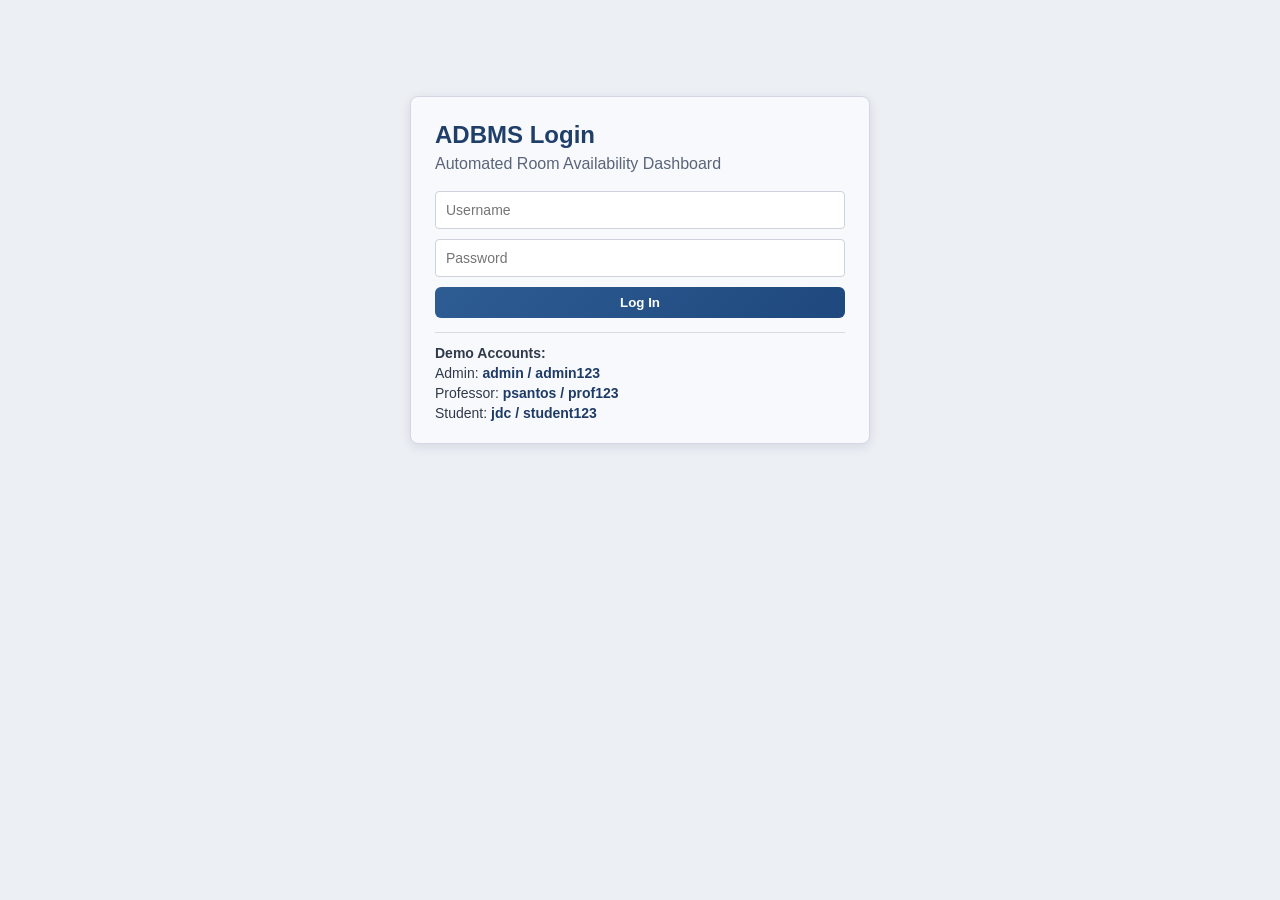
==== index.html @ 3d233d00 "Initial room availability dashboard" ====
<!doctype html>
<html lang="en">
  <head>
    <meta charset="UTF-8" />
    <meta name="viewport" content="width=device-width, initial-scale=1.0" />
    <title>ADBMS Room Availability</title>
    <link rel="stylesheet" href="styles.css" />
  </head>
  <body>
    <main class="page">
      <section id="loginScreen" class="login-screen card">
        <h1>ADBMS Login</h1>
        <p class="subtitle">Automated Room Availability Dashboard</p>
        <form id="loginForm" class="login-form">
          <input id="loginUsername" type="text" placeholder="Username" required />
          <input id="loginPassword" type="password" placeholder="Password" required />
          <button type="submit" class="primary">Log In</button>
          <p id="loginError" class="error-msg hidden">Invalid username or password.</p>
        </form>
        <div class="demo-accounts">
          <strong>Demo Accounts:</strong>
          <p>Admin: <span>admin / admin123</span></p>
          <p>Professor: <span>psantos / prof123</span></p>
          <p>Student: <span>jdc / student123</span></p>
        </div>
      </section>

      <section id="adminDashboard" class="admin-window card hidden">
        <header class="window-title admin-title">
          <h2>Admin Dashboard</h2>
          <div class="icons">
            <span>👤</span>
            <span>💬</span>
            <span>🔔</span>
          </div>
        </header>

        <div class="admin-body">
          <aside class="sidebar">
            <button class="nav-item active" data-admin-view="dashboard">🏠 Dashboard</button>
            <button class="nav-item" data-admin-view="manage">👥 Manage Users</button>
            <button class="nav-item" data-admin-view="reports">📨 Reports</button>
            <button class="nav-item" data-admin-view="settings">⚙ Settings</button>
            <button id="adminLogoutBtn" class="nav-item">↩ Log Out</button>
          </aside>

          <section class="content">
            <div id="adminViewDashboard" class="view">
              <h1 id="adminWelcome">Welcome, Admin!</h1>
              <div class="panel">
                <h3>Room Availability</h3>
                <table>
                  <thead>
                    <tr>
                      <th>Room</th>
                      <th>Status</th>
                      <th>Current Professor</th>
                      <th>Action</th>
                    </tr>
                  </thead>
                  <tbody id="adminRoomBody"></tbody>
                </table>
              </div>
            </div>

            <div id="adminViewManage" class="view hidden">
              <div class="manage-header">
                <h1>Manage Users</h1>
                <button id="openModalBtn" class="primary">+ Add New User</button>
              </div>
              <table>
                <thead>
                  <tr>
                    <th>Name</th>
                    <th>Username</th>
                    <th>Role</th>
                    <th>Status</th>
                    <th>Last Login</th>
                    <th>Actions</th>
                  </tr>
                </thead>
                <tbody id="usersBody"></tbody>
              </table>
            </div>

            <div id="adminViewReports" class="view hidden">
              <h1>Reports</h1>
              <div class="panel">
                <p>Room activity report view is ready for backend integration.</p>
              </div>
            </div>

            <div id="adminViewSettings" class="view hidden">
              <h1>Settings</h1>
              <div class="panel">
                <p>System settings panel is active and ready for configuration options.</p>
              </div>
            </div>
          </section>
        </div>

        <div id="addUserModal" class="modal hidden">
          <div class="modal-card">
            <div class="modal-head">
              <h3>Add New User</h3>
              <button id="closeModalBtn" class="ghost" type="button">✕</button>
            </div>
            <form id="userForm" class="modal-body">
              <input type="text" id="fullName" placeholder="Full Name" required />
              <input type="text" id="username" placeholder="Username" required />
              <div class="password-field">
                <input type="password" id="password" placeholder="Password" required />
                <button type="button" class="toggle-password" data-toggle-password="password" aria-label="Show password">👁</button>
              </div>
              <div class="password-field">
                <input type="password" id="confirmPassword" placeholder="Confirm Password" required />
                <button type="button" class="toggle-password" data-toggle-password="confirmPassword" aria-label="Show confirm password">👁</button>
              </div>
              <label for="roleSelect">Role:</label>
              <select id="roleSelect" required>
                <option value="Professor">Professor</option>
                <option value="Student">Student</option>
                <option value="Admin">Admin</option>
              </select>
              <p id="userFormError" class="form-error hidden"></p>
              <div class="form-actions">
                <button type="submit" class="primary">Add User</button>
                <button type="button" id="cancelModalBtn" class="secondary">Cancel</button>
              </div>
            </form>
          </div>
        </div>
      </section>

      <section id="professorDashboard" class="role-window card hidden">
        <header class="window-title prof-title">
          <h2 id="professorWelcome">Welcome, Prof. Santos!</h2>
          <div class="icons">
            <span>🔔</span>
            <span>💬</span>
            <span>👤</span>
          </div>
        </header>
        <div class="inner">
          <h3>Room Availability</h3>
          <table>
            <thead>
              <tr>
                <th>Room</th>
                <th>Status</th>
                <th>Action</th>
              </tr>
            </thead>
            <tbody id="profRoomBody"></tbody>
          </table>
          <button id="profLogoutBtn" class="primary logout">Log Out</button>
        </div>
      </section>

      <section id="studentDashboard" class="role-window card hidden">
        <header class="window-title student-title">
          <h2>Student Room Availability</h2>
          <div class="icons">
            <span>🔔</span>
            <span>💬</span>
            <span>👤</span>
          </div>
        </header>
        <div class="inner">
          <h3>Room Availability</h3>
          <table>
            <thead>
              <tr>
                <th>Room</th>
                <th>Status</th>
              </tr>
            </thead>
            <tbody id="studentRoomBody"></tbody>
          </table>
          <p id="studentNote" class="student-note"></p>
          <button id="studentLogoutBtn" class="primary logout">Log Out</button>
        </div>
      </section>
    </main>

    <script src="app.js"></script>
  </body>
</html>
---- styles.css ----
:root {
  --bg: #eceff4;
  --card: #f8f9fc;
  --line: #d7dbe4;
  --dark-blue: #1a3f6a;
  --text: #1f2733;
  --available: #2f8f43;
  --danger: #d72732;
}

* {
  box-sizing: border-box;
}

body {
  margin: 0;
  font-family: "Segoe UI", Tahoma, sans-serif;
  background: var(--bg);
  color: var(--text);
}

.page {
  width: min(1180px, 95vw);
  margin: 26px auto;
  display: grid;
  gap: 16px;
}

.card {
  background: var(--card);
  border: 1px solid #d2d7e1;
  border-radius: 8px;
  box-shadow: 0 3px 12px rgba(15, 32, 58, 0.1);
}

.login-screen {
  width: min(460px, 94vw);
  margin: 70px auto;
  padding: 24px 24px 18px;
}

.login-screen h1 {
  margin: 0;
  color: #1f3e69;
}

.subtitle {
  margin: 6px 0 18px;
  color: #5a6479;
}

.login-form {
  display: grid;
  gap: 10px;
}

.error-msg {
  margin: 2px 0 0;
  color: #cc2534;
  font-weight: 600;
}

.demo-accounts {
  margin-top: 14px;
  padding-top: 12px;
  border-top: 1px solid var(--line);
  color: #303a4a;
  font-size: 14px;
}

.demo-accounts p {
  margin: 4px 0;
}

.demo-accounts span {
  color: #1e3b67;
  font-weight: 600;
}

.window-title {
  height: 54px;
  color: #fff;
  display: flex;
  align-items: center;
  justify-content: space-between;
  padding: 0 20px;
  border-top-left-radius: 8px;
  border-top-right-radius: 8px;
}

.window-title h2 {
  margin: 0;
  font-size: 32px;
  font-weight: 700;
}

.icons {
  display: flex;
  gap: 12px;
  font-size: 14px;
}

.admin-title {
  background: linear-gradient(135deg, #2f5c93, #1a3f6a);
}

.prof-title {
  background: linear-gradient(135deg, #2f2a58, #31295c 45%, #3f3169);
}

.student-title {
  background: linear-gradient(135deg, #24546f, #1b6076);
}

.hidden {
  display: none !important;
}

.admin-window {
  position: relative;
}

.admin-body {
  display: grid;
  grid-template-columns: 220px 1fr;
  min-height: 460px;
}

.sidebar {
  border-right: 1px solid var(--line);
  padding: 8px 0;
  background: #edf0f5;
}

.nav-item {
  width: 100%;
  text-align: left;
  border: none;
  border-bottom: 1px solid #dee2ea;
  background: transparent;
  padding: 13px 16px;
  font-size: 17px;
  cursor: pointer;
  color: #1d2735;
}

.nav-item.active {
  background: #1e4a85;
  color: #fff;
  font-weight: 600;
}

.content {
  padding: 20px 22px 24px;
}

.view h1 {
  margin: 0 0 14px;
  color: #1e3b68;
}

.panel {
  border: 1px solid var(--line);
  border-radius: 8px;
  background: #fefefe;
  padding: 14px;
}

.panel h3,
.inner h3 {
  margin: 0 0 10px;
  font-size: 37px;
  color: #273b6e;
}

.manage-header {
  display: flex;
  align-items: center;
  justify-content: space-between;
  margin-bottom: 12px;
}

.manage-header h1 {
  margin: 0;
}

table {
  width: 100%;
  border-collapse: collapse;
  background: #fff;
  border: 1px solid var(--line);
  border-radius: 6px;
  overflow: hidden;
}

thead tr {
  background: #3c4658;
  color: #fff;
}

th,
td {
  border: 1px solid #d9dde6;
  text-align: left;
  padding: 9px 12px;
}

.occupied-row {
  background: #ef2d3a;
  color: #fff;
}

.available {
  color: var(--available);
  font-weight: 700;
}

.occupied {
  color: var(--danger);
  font-weight: 700;
}

.occupied-row .occupied,
.occupied-row .available {
  color: #fff;
}

.inactive-user-row {
  background: #f2f3f6;
  color: #6a7180;
}

.status-pill {
  display: inline-block;
  min-width: 78px;
  padding: 4px 10px;
  border-radius: 999px;
  text-align: center;
  font-size: 12px;
  font-weight: 700;
}

.status-active {
  background: rgba(47, 143, 67, 0.12);
  color: #27773a;
}

.status-inactive {
  background: rgba(125, 132, 148, 0.16);
  color: #596173;
}

.user-toggle-btn {
  min-width: 96px;
}

.action-note {
  color: #5c6475;
  font-size: 13px;
  font-weight: 600;
}

.primary,
.secondary,
.ghost,
.action-btn,
.danger-btn {
  border: none;
  border-radius: 6px;
  padding: 8px 14px;
  font-weight: 600;
  cursor: pointer;
}

.primary,
.action-btn {
  color: #fff;
  background: linear-gradient(135deg, #2e5d93, #1e487e);
}

.secondary {
  color: #374156;
  background: #e5e8ef;
}

.ghost {
  background: transparent;
  color: #4b5468;
  font-size: 18px;
  padding: 2px 8px;
}

.danger-btn {
  color: #fff;
  background: #d92534;
}

.role-window {
  max-width: 860px;
  margin: 0 auto;
}

.inner {
  padding: 14px 16px 18px;
}

.logout {
  margin-top: 10px;
}

.student-note {
  margin: 10px 0 0;
  border: 1px solid #d3d7e1;
  border-radius: 4px;
  background: #fbfbfc;
  padding: 8px 10px;
  font-weight: 600;
}

.badge {
  display: inline-block;
  margin-left: 8px;
  padding: 2px 7px;
  border-radius: 999px;
  font-size: 11px;
  background: #b81f2d;
  color: #fff;
}

.modal {
  position: absolute;
  inset: 0;
  display: flex;
  justify-content: flex-end;
  align-items: flex-start;
  padding: 86px 22px 0;
  background: rgba(25, 33, 49, 0.1);
  border-radius: 8px;
}

.modal-card {
  width: min(420px, 92%);
  background: #f6f7fa;
  border: 1px solid #d7dbe4;
  border-radius: 8px;
  box-shadow: 0 8px 20px rgba(18, 31, 54, 0.15);
}

.modal-head {
  display: flex;
  justify-content: space-between;
  align-items: center;
  border-bottom: 1px solid var(--line);
  padding: 12px 14px;
}

.modal-head h3 {
  margin: 0;
}

.modal-body {
  display: grid;
  gap: 10px;
  padding: 14px;
}

input,
select {
  height: 38px;
  border: 1px solid #cdd2dc;
  border-radius: 4px;
  padding: 0 10px;
  font-size: 14px;
  background: #fff;
}

.password-field {
  position: relative;
}

.password-field input {
  width: 100%;
  padding-right: 42px;
}

.toggle-password {
  position: absolute;
  top: 50%;
  right: 8px;
  transform: translateY(-50%);
  border: none;
  background: transparent;
  cursor: pointer;
  font-size: 16px;
  color: #4e5870;
  padding: 4px;
}

.form-error {
  margin: -2px 0 0;
  color: #cc2534;
  font-size: 13px;
  font-weight: 600;
}

.form-actions {
  margin-top: 4px;
  display: flex;
  justify-content: flex-end;
  gap: 8px;
}

@media (max-width: 1050px) {
  .admin-body {
    grid-template-columns: 1fr;
  }

  .sidebar {
    display: flex;
    border-right: none;
    border-bottom: 1px solid var(--line);
    overflow-x: auto;
  }

  .nav-item {
    min-width: 160px;
    border-bottom: none;
    border-right: 1px solid #dee2ea;
  }

  .window-title h2 {
    font-size: 24px;
  }

  .panel h3,
  .inner h3 {
    font-size: 30px;
  }
}
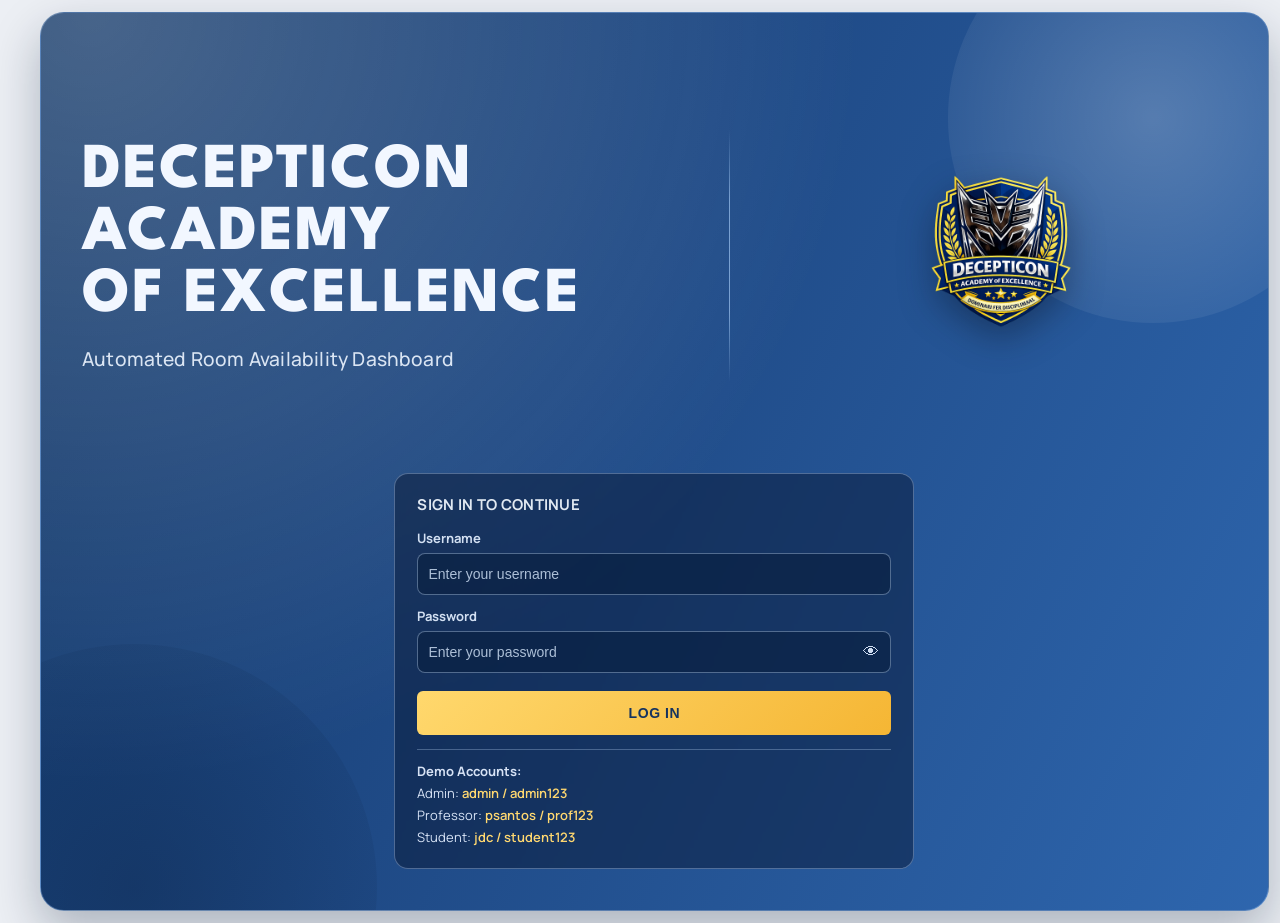
==== commit e816d86a: "Update project with latest dashboard and workspace changes" ====
--- a/index.html
+++ b/index.html
@@ -1,120 +1,1086 @@
-<!doctype html>
+ <!doctype html>
 <html lang="en">
   <head>
     <meta charset="UTF-8" />
     <meta name="viewport" content="width=device-width, initial-scale=1.0" />
     <title>ADBMS Room Availability</title>
-    <link rel="stylesheet" href="styles.css" />
+    <style>
+@import url("https://fonts.googleapis.com/css2?family=League+Spartan:wght@500;700;800&family=Manrope:wght@400;500;700&display=swap");
+
+:root {
+  --bg: #eceff4;
+  --card: #f8f9fc;
+  --line: #d7dbe4;
+  --dark-blue: #1a3f6a;
+  --text: #1f2733;
+  --available: #2f8f43;
+  --danger: #d72732;
+  --hero-start: #123767;
+  --hero-mid: #1f4a86;
+  --hero-end: #2e66ae;
+  --hero-highlight: #ffc844;
+}
+
+* {
+  box-sizing: border-box;
+}
+
+body {
+  margin: 0;
+  font-family: "Manrope", "Segoe UI", Tahoma, sans-serif;
+  background: var(--bg);
+  color: var(--text);
+}
+
+.page {
+  width: min(1320px, 96vw);
+  margin: 22px auto;
+  display: grid;
+  gap: 16px;
+}
+
+.card {
+  background: var(--card);
+  border: 1px solid #d2d7e1;
+  border-radius: 8px;
+  box-shadow: 0 3px 12px rgba(15, 32, 58, 0.1);
+}
+
+.login-screen,
+.dashboard-screen {
+  width: min(1320px, 96vw);
+  margin: 0 auto;
+  padding: clamp(28px, 3.2vw, 48px);
+  overflow: hidden;
+  position: relative;
+  border-radius: 24px;
+  border: 1px solid rgba(182, 208, 243, 0.35);
+  background:
+    radial-gradient(circle at 4% 0%, rgba(255, 255, 255, 0.22), transparent 52%),
+    linear-gradient(115deg, var(--hero-start) 0%, var(--hero-mid) 44%, var(--hero-end) 100%);
+  box-shadow: 0 20px 48px rgba(8, 24, 51, 0.28);
+}
+
+.login-screen {
+  color: #f8fbff;
+}
+
+.dashboard-screen {
+  color: var(--text);
+  padding: clamp(18px, 2.2vw, 30px);
+}
+
+.login-screen::before,
+.dashboard-screen::before {
+  content: "";
+  position: absolute;
+  width: min(32vw, 420px);
+  aspect-ratio: 1;
+  right: -90px;
+  top: -100px;
+  border-radius: 50%;
+  background: radial-gradient(circle, rgba(255, 255, 255, 0.22), rgba(255, 255, 255, 0));
+}
+
+.login-screen::after,
+.dashboard-screen::after {
+  content: "";
+  position: absolute;
+  width: min(38vw, 500px);
+  aspect-ratio: 1;
+  left: -150px;
+  bottom: -220px;
+  border-radius: 50%;
+  background: radial-gradient(circle, rgba(13, 38, 75, 0.42), rgba(13, 38, 75, 0));
+}
+
+.login-hero {
+  display: grid;
+  grid-template-columns: 1.2fr 1px minmax(210px, 0.9fr);
+  align-items: center;
+  gap: clamp(22px, 3.5vw, 48px);
+  min-height: clamp(280px, 45vh, 420px);
+  position: relative;
+  z-index: 1;
+}
+
+.dashboard-hero {
+  display: grid;
+  grid-template-columns: 1.2fr 1px minmax(190px, 0.85fr);
+  align-items: center;
+  gap: clamp(18px, 2.6vw, 34px);
+  min-height: clamp(140px, 22vh, 190px);
+  position: relative;
+  z-index: 1;
+}
+
+.login-copy {
+  animation: fadeSlide 0.8s ease both;
+}
+
+.dashboard-copy {
+  animation: fadeSlide 0.7s ease both;
+}
+
+.hero-divider {
+  width: 1px;
+  height: clamp(180px, 28vh, 300px);
+  background: linear-gradient(
+    to bottom,
+    rgba(167, 204, 247, 0),
+    rgba(167, 204, 247, 0.65) 28%,
+    rgba(167, 204, 247, 0.65) 72%,
+    rgba(167, 204, 247, 0)
+  );
+}
+
+.login-screen h1 {
+  margin: 0;
+  font-size: clamp(38px, 5vw, 74px);
+  font-family: "League Spartan", "Trebuchet MS", sans-serif;
+  font-weight: 800;
+  line-height: 0.97;
+  letter-spacing: 0.03em;
+  text-transform: uppercase;
+  color: #f2f7ff;
+}
+
+.login-title-line {
+  display: block;
+}
+
+.subtitle {
+  margin: 18px 0 0;
+  color: rgba(237, 245, 255, 0.9);
+  font-size: clamp(16px, 1.5vw, 28px);
+  font-weight: 500;
+  letter-spacing: 0.01em;
+}
+
+.login-brand {
+  justify-self: center;
+  width: clamp(190px, 25vw, 370px);
+  animation: logoFloat 5s ease-in-out infinite;
+  filter: drop-shadow(0 12px 18px rgba(6, 16, 33, 0.42));
+}
+
+.dashboard-brand {
+  justify-self: center;
+  width: clamp(185px, 19vw, 290px);
+  animation: logoFloat 5s ease-in-out infinite;
+  filter: drop-shadow(0 10px 15px rgba(6, 16, 33, 0.4));
+}
+
+.login-brand img {
+  width: 100%;
+  display: block;
+  object-fit: contain;
+}
+
+.dashboard-brand img {
+  width: 100%;
+  display: block;
+  object-fit: contain;
+}
+
+.dashboard-copy h2 {
+  margin: 0;
+  font-family: "League Spartan", "Trebuchet MS", sans-serif;
+  font-size: clamp(34px, 4.2vw, 62px);
+  font-weight: 800;
+  line-height: 0.95;
+  letter-spacing: 0.03em;
+  text-transform: uppercase;
+  color: #f2f7ff;
+}
+
+.dashboard-title-line {
+  display: block;
+}
+
+.dashboard-subtitle {
+  margin: 14px 0 0;
+  color: rgba(237, 245, 255, 0.9);
+  font-size: clamp(15px, 1.3vw, 22px);
+  font-weight: 500;
+  letter-spacing: 0.01em;
+}
+
+.dashboard-main {
+  margin-top: 12px;
+  border: 1px solid rgba(189, 214, 247, 0.34);
+  border-radius: 14px;
+  background: rgba(5, 18, 42, 0.42);
+  backdrop-filter: blur(2px);
+  overflow: hidden;
+  position: relative;
+  z-index: 1;
+}
+
+.login-body {
+  width: min(520px, 100%);
+  margin: 14px auto 0;
+  padding: 20px 22px 18px;
+  border: 1px solid rgba(189, 214, 247, 0.36);
+  border-radius: 14px;
+  background: rgba(5, 18, 42, 0.44);
+  backdrop-filter: blur(2px);
+  position: relative;
+  z-index: 1;
+}
+
+.login-form-title {
+  margin: 0 0 14px;
+  color: rgba(243, 250, 255, 0.92);
+  font-weight: 700;
+  font-size: 15px;
+  letter-spacing: 0.02em;
+}
+
+.login-form {
+  display: grid;
+  gap: 12px;
+}
+
+.form-group {
+  display: grid;
+  gap: 6px;
+}
+
+.form-group label {
+  font-size: 13px;
+  font-weight: 700;
+  color: rgba(228, 240, 255, 0.92);
+}
+
+.login-body input {
+  height: 42px;
+  border: 1px solid rgba(188, 214, 248, 0.4);
+  border-radius: 8px;
+  color: #f7fbff;
+  background: rgba(8, 29, 59, 0.55);
+}
+
+.login-body input::placeholder {
+  color: rgba(199, 216, 238, 0.86);
+}
+
+.login-body .password-field input {
+  width: 100%;
+}
+
+.login-body .toggle-password {
+  color: rgba(225, 237, 255, 0.92);
+}
+
+.login-btn {
+  height: 44px;
+  font-size: 15px;
+  margin-top: 6px;
+  letter-spacing: 0.04em;
+  text-transform: uppercase;
+  background: linear-gradient(135deg, #ffd86d, #f5b634);
+  color: #15335f;
+}
+
+.error-msg {
+  margin: 2px 0 0;
+  color: #ffd7de;
+  font-weight: 600;
+}
+
+.demo-accounts {
+  margin-top: 14px;
+  padding-top: 12px;
+  border-top: 1px solid rgba(195, 217, 247, 0.3);
+  color: rgba(227, 238, 255, 0.94);
+  font-size: 13px;
+}
+
+.demo-accounts p {
+  margin: 4px 0;
+}
+
+.demo-accounts span {
+  color: #ffd870;
+  font-weight: 600;
+}
+
+@keyframes fadeSlide {
+  from {
+    opacity: 0;
+    transform: translateX(-12px);
+  }
+
+  to {
+    opacity: 1;
+    transform: translateX(0);
+  }
+}
+
+@keyframes logoFloat {
+  0%,
+  100% {
+    transform: translateY(0);
+  }
+
+  50% {
+    transform: translateY(-10px);
+  }
+}
+
+.window-title {
+  height: 54px;
+  color: #fff;
+  display: flex;
+  align-items: center;
+  justify-content: space-between;
+  padding: 0 20px;
+  border-top-left-radius: 8px;
+  border-top-right-radius: 8px;
+}
+
+.window-title h2 {
+  margin: 0;
+  font-size: 32px;
+  font-weight: 700;
+}
+
+.icons {
+  display: flex;
+  gap: 12px;
+  font-size: 14px;
+}
+
+.admin-title {
+  background: linear-gradient(135deg, #2f5c93, #1a3f6a);
+}
+
+.prof-title {
+  background: linear-gradient(135deg, #2f2a58, #31295c 45%, #3f3169);
+}
+
+.student-title {
+  background: linear-gradient(135deg, #24546f, #1b6076);
+}
+
+.hidden {
+  display: none !important;
+}
+
+.admin-window {
+  position: relative;
+}
+
+.admin-body {
+  display: grid;
+  grid-template-columns: 220px 1fr;
+  min-height: 460px;
+}
+
+.sidebar {
+  border-right: 1px solid rgba(189, 214, 247, 0.3);
+  padding: 8px 0;
+  background: rgba(7, 26, 53, 0.5);
+}
+
+.nav-item {
+  width: 100%;
+  text-align: left;
+  border: none;
+  border-bottom: 1px solid rgba(189, 214, 247, 0.23);
+  background: transparent;
+  padding: 13px 16px;
+  font-size: 17px;
+  cursor: pointer;
+  color: #e4efff;
+}
+
+.nav-item.active {
+  background: rgba(255, 208, 87, 0.95);
+  color: #14315d;
+  font-weight: 600;
+}
+
+.content {
+  padding: 14px 16px 18px;
+  background: rgba(4, 16, 37, 0.12);
+}
+
+.view h1 {
+  margin: 0 0 14px;
+  color: #edf4ff;
+}
+
+.panel {
+  border: 1px solid var(--line);
+  border-radius: 8px;
+  background: #fefefe;
+  padding: 14px;
+}
+
+.panel h3,
+.inner h3 {
+  margin: 0 0 10px;
+  font-size: 37px;
+  color: #203f70;
+}
+
+.dashboard-main .inner h3 {
+  color: #eef5ff;
+}
+
+.panel p,
+.dashboard-main table {
+  color: #2a3448;
+}
+
+.manage-header {
+  display: flex;
+  align-items: center;
+  justify-content: space-between;
+  margin-bottom: 12px;
+}
+
+.panel-header {
+  display: flex;
+  align-items: center;
+  justify-content: space-between;
+  gap: 12px;
+  flex-wrap: wrap;
+  margin-bottom: 10px;
+}
+
+.panel-header h3 {
+  margin-bottom: 0;
+}
+
+.assign-toolbar {
+  display: flex;
+  align-items: center;
+  gap: 10px;
+  flex-wrap: wrap;
+}
+
+.assign-toolbar select {
+  min-width: 180px;
+  height: 40px;
+}
+
+.assign-toolbar .primary {
+  height: 40px;
+  padding-inline: 16px;
+}
+
+.panel .form-error {
+  margin: 0 0 10px;
+}
+
+.manage-header h1 {
+  margin: 0;
+  color: #edf4ff;
+}
+
+table {
+  width: 100%;
+  border-collapse: collapse;
+  background: #fff;
+  border: 1px solid var(--line);
+  border-radius: 6px;
+  overflow: hidden;
+}
+
+thead tr {
+  background: #3c4658;
+  color: #fff;
+}
+
+th,
+td {
+  border: 1px solid #d9dde6;
+  text-align: left;
+  padding: 9px 12px;
+}
+
+.table-scroll {
+  max-height: min(360px, 42vh);
+  overflow-y: auto;
+  border: 1px solid var(--line);
+  border-radius: 6px;
+  background: #fff;
+}
+
+.table-scroll table {
+  border: none;
+  border-radius: 0;
+}
+
+.table-scroll thead th {
+  position: sticky;
+  top: 0;
+  z-index: 2;
+}
+
+.section-row td {
+  background: #e7eef9;
+  color: #21406c;
+  font-size: 12px;
+  font-weight: 800;
+  letter-spacing: 0.06em;
+  text-transform: uppercase;
+}
+
+.occupied-row {
+  background: #ef2d3a;
+  color: #fff;
+}
+
+.available {
+  color: var(--available);
+  font-weight: 700;
+}
+
+.occupied {
+  color: var(--danger);
+  font-weight: 700;
+}
+
+.occupied-row .occupied,
+.occupied-row .available {
+  color: #fff;
+}
+
+.inactive-user-row {
+  background: #f2f3f6;
+  color: #6a7180;
+}
+
+.status-pill {
+  display: inline-block;
+  min-width: 78px;
+  padding: 4px 10px;
+  border-radius: 999px;
+  text-align: center;
+  font-size: 12px;
+  font-weight: 700;
+}
+
+.status-active {
+  background: rgba(47, 143, 67, 0.12);
+  color: #27773a;
+}
+
+.status-inactive {
+  background: rgba(125, 132, 148, 0.16);
+  color: #596173;
+}
+
+.user-toggle-btn {
+  min-width: 96px;
+}
+
+.action-note {
+  color: #5c6475;
+  font-size: 13px;
+  font-weight: 600;
+}
+
+.primary,
+.secondary,
+.ghost,
+.action-btn,
+.danger-btn {
+  border: none;
+  border-radius: 6px;
+  padding: 8px 14px;
+  font-weight: 600;
+  cursor: pointer;
+}
+
+.primary,
+.action-btn {
+  color: #fff;
+  background: linear-gradient(135deg, #2e5d93, #1e487e);
+}
+
+.login-btn.primary {
+  background: linear-gradient(135deg, #ffd86d, #f5b634);
+  color: #15335f;
+}
+
+.secondary {
+  color: #374156;
+  background: #e5e8ef;
+}
+
+.ghost {
+  background: transparent;
+  color: #4b5468;
+  font-size: 18px;
+  padding: 2px 8px;
+}
+
+.danger-btn {
+  color: #fff;
+  background: #d92534;
+}
+
+.role-window {
+  max-width: none;
+  margin: 0 auto;
+}
+
+.inner {
+  padding: 14px 16px 18px;
+}
+
+.logout {
+  margin-top: 10px;
+}
+
+.student-note {
+  margin: 10px 0 0;
+  border: 1px solid #d3d7e1;
+  border-radius: 4px;
+  background: #fbfbfc;
+  padding: 8px 10px;
+  font-weight: 600;
+}
+
+.badge {
+  display: inline-block;
+  margin-left: 8px;
+  padding: 2px 7px;
+  border-radius: 999px;
+  font-size: 11px;
+  background: #b81f2d;
+  color: #fff;
+}
+
+.modal {
+  position: fixed;
+  inset: 0;
+  display: flex;
+  justify-content: center;
+  align-items: center;
+  padding: 22px 14px;
+  background: rgba(8, 16, 32, 0.58);
+  backdrop-filter: blur(2px);
+  z-index: 2000;
+}
+
+.modal-card {
+  width: min(520px, 94vw);
+  max-height: min(88vh, 760px);
+  overflow: auto;
+  background: #f6f7fa;
+  border: 1px solid #d7dbe4;
+  border-radius: 8px;
+  box-shadow: 0 8px 20px rgba(18, 31, 54, 0.15);
+}
+
+.modal-head {
+  position: sticky;
+  top: 0;
+  z-index: 1;
+  display: flex;
+  justify-content: space-between;
+  align-items: center;
+  border-bottom: 1px solid var(--line);
+  padding: 12px 14px;
+  background: #f6f7fa;
+}
+
+.modal-head h3 {
+  margin: 0;
+}
+
+.modal-body {
+  display: grid;
+  gap: 10px;
+  padding: 14px;
+}
+
+input,
+select {
+  height: 38px;
+  border: 1px solid #cdd2dc;
+  border-radius: 4px;
+  padding: 0 10px;
+  font-size: 14px;
+  background: #fff;
+}
+
+.password-field {
+  position: relative;
+}
+
+.password-field input {
+  width: 100%;
+  padding-right: 42px;
+}
+
+.toggle-password {
+  position: absolute;
+  top: 50%;
+  right: 8px;
+  transform: translateY(-50%);
+  border: none;
+  background: transparent;
+  cursor: pointer;
+  font-size: 16px;
+  color: #4e5870;
+  padding: 4px;
+}
+
+.form-error {
+  margin: -2px 0 0;
+  color: #cc2534;
+  font-size: 13px;
+  font-weight: 600;
+}
+
+.form-actions {
+  margin-top: 4px;
+  display: flex;
+  justify-content: flex-end;
+  gap: 8px;
+}
+
+@media (max-width: 1366px) and (min-width: 1051px) {
+  .page {
+    width: min(1200px, 94vw);
+    margin: 12px auto;
+    gap: 12px;
+  }
+
+  .dashboard-screen {
+    padding: 16px 18px;
+    border-radius: 20px;
+  }
+
+  .dashboard-copy h2 {
+    font-size: clamp(30px, 3.4vw, 46px);
+  }
+
+  .dashboard-subtitle {
+    margin-top: 10px;
+    font-size: clamp(14px, 1.15vw, 18px);
+  }
+
+  .dashboard-brand {
+    width: clamp(145px, 13vw, 190px);
+  }
+
+  .admin-body {
+    grid-template-columns: 190px 1fr;
+    min-height: 0;
+  }
+
+  .nav-item {
+    padding: 11px 12px;
+    font-size: 15px;
+  }
+
+  .view h1 {
+    margin-bottom: 10px;
+    font-size: clamp(30px, 2.3vw, 38px);
+  }
+
+  .panel h3,
+  .inner h3 {
+    margin-bottom: 8px;
+    font-size: clamp(28px, 2.4vw, 40px);
+  }
+
+  .assign-toolbar select {
+    min-width: 150px;
+  }
+
+  .table-scroll {
+    max-height: min(300px, 36vh);
+  }
+
+  th,
+  td {
+    padding: 7px 10px;
+    font-size: 14px;
+  }
+
+  .action-btn,
+  .danger-btn,
+  .primary,
+  .secondary {
+    padding: 7px 12px;
+    font-size: 14px;
+  }
+}
+
+@media (max-width: 1050px) {
+  .login-screen {
+    padding: 26px 22px;
+  }
+
+  .dashboard-screen {
+    padding: 26px 22px;
+  }
+
+  .login-hero {
+    grid-template-columns: 1fr;
+    gap: 16px;
+    min-height: 0;
+  }
+
+  .dashboard-hero {
+    grid-template-columns: 1fr;
+    gap: 14px;
+    min-height: 0;
+  }
+
+  .hero-divider {
+    display: none;
+  }
+
+  .login-brand {
+    justify-self: start;
+    width: clamp(170px, 52vw, 300px);
+  }
+
+  .dashboard-brand {
+    justify-self: start;
+    width: clamp(130px, 38vw, 200px);
+  }
+
+  .subtitle {
+    margin-top: 12px;
+  }
+
+  .login-body {
+    margin: 18px auto 0;
+  }
+
+  .admin-body {
+    grid-template-columns: 1fr;
+  }
+
+  .sidebar {
+    display: flex;
+    border-right: none;
+    border-bottom: 1px solid var(--line);
+    overflow-x: auto;
+  }
+
+  .nav-item {
+    min-width: 160px;
+    border-bottom: none;
+    border-right: 1px solid #dee2ea;
+  }
+
+  .window-title h2 {
+    font-size: 24px;
+  }
+
+  .panel h3,
+  .inner h3 {
+    font-size: 30px;
+  }
+}
+
+@media (max-width: 640px) {
+  .page {
+    margin: 14px auto;
+  }
+
+  .login-screen {
+    border-radius: 16px;
+    padding: 18px 14px;
+  }
+
+  .dashboard-screen {
+    border-radius: 16px;
+    padding: 18px 14px;
+  }
+
+  .login-screen h1 {
+    font-size: clamp(30px, 10vw, 52px);
+  }
+
+  .login-body {
+    padding: 16px 14px;
+  }
+
+  .dashboard-main {
+    margin-top: 14px;
+  }
+
+  .dashboard-copy h2 {
+    font-size: clamp(30px, 9.2vw, 48px);
+  }
+
+  .assign-toolbar {
+    width: 100%;
+  }
+
+  .assign-toolbar select,
+  .assign-toolbar .primary {
+    width: 100%;
+  }
+}
+    </style>
   </head>
   <body>
     <main class="page">
       <section id="loginScreen" class="login-screen card">
-        <h1>ADBMS Login</h1>
-        <p class="subtitle">Automated Room Availability Dashboard</p>
-        <form id="loginForm" class="login-form">
-          <input id="loginUsername" type="text" placeholder="Username" required />
-          <input id="loginPassword" type="password" placeholder="Password" required />
-          <button type="submit" class="primary">Log In</button>
-          <p id="loginError" class="error-msg hidden">Invalid username or password.</p>
-        </form>
-        <div class="demo-accounts">
-          <strong>Demo Accounts:</strong>
-          <p>Admin: <span>admin / admin123</span></p>
-          <p>Professor: <span>psantos / prof123</span></p>
-          <p>Student: <span>jdc / student123</span></p>
+        <div class="login-hero">
+          <div class="login-copy">
+            <h1>
+              <span class="login-title-line">DECEPTICON ACADEMY</span>
+              <span class="login-title-line">of EXCELLENCE</span>
+            </h1>
+            <p class="subtitle">Automated Room Availability Dashboard</p>
+          </div>
+          <div class="hero-divider" aria-hidden="true"></div>
+          <div class="login-brand">
+            <img src="Copilot_20260314_215117.png" alt="Decepticon Academy logo" />
+          </div>
+        </div>
+        <div class="login-body">
+          <p class="login-form-title">SIGN IN TO CONTINUE</p>
+          <form id="loginForm" class="login-form">
+            <div class="form-group">
+              <label for="loginUsername">Username</label>
+              <input id="loginUsername" type="text" placeholder="Enter your username" required />
+            </div>
+            <div class="form-group">
+              <label for="loginPassword">Password</label>
+              <div class="password-field">
+                <input id="loginPassword" type="password" placeholder="Enter your password" required />
+                <button type="button" class="toggle-password" data-toggle-password="loginPassword" aria-label="Show password">&#128065;</button>
+              </div>
+            </div>
+            <button type="submit" class="primary login-btn">Log In</button>
+            <p id="loginError" class="error-msg hidden">Invalid username or password.</p>
+          </form>
+          <div class="demo-accounts">
+            <strong>Demo Accounts:</strong>
+            <p>Admin: <span>admin / admin123</span></p>
+            <p>Professor: <span>psantos / prof123</span></p>
+            <p>Student: <span>jdc / student123</span></p>
+          </div>
         </div>
       </section>
 
-      <section id="adminDashboard" class="admin-window card hidden">
-        <header class="window-title admin-title">
-          <h2>Admin Dashboard</h2>
-          <div class="icons">
-            <span>👤</span>
-            <span>💬</span>
-            <span>🔔</span>
+      <section id="adminDashboard" class="admin-window dashboard-screen card hidden">
+        <div class="dashboard-hero">
+          <div class="dashboard-copy">
+            <h2>
+              <span class="dashboard-title-line">ADMIN CONTROL</span>
+              <span class="dashboard-title-line">PANEL</span>
+            </h2>
+            <p class="dashboard-subtitle">Automated Room Availability Dashboard</p>
           </div>
-        </header>
-
-        <div class="admin-body">
-          <aside class="sidebar">
-            <button class="nav-item active" data-admin-view="dashboard">🏠 Dashboard</button>
-            <button class="nav-item" data-admin-view="manage">👥 Manage Users</button>
-            <button class="nav-item" data-admin-view="reports">📨 Reports</button>
-            <button class="nav-item" data-admin-view="settings">⚙ Settings</button>
-            <button id="adminLogoutBtn" class="nav-item">↩ Log Out</button>
-          </aside>
-
-          <section class="content">
-            <div id="adminViewDashboard" class="view">
-              <h1 id="adminWelcome">Welcome, Admin!</h1>
-              <div class="panel">
-                <h3>Room Availability</h3>
+          <div class="hero-divider" aria-hidden="true"></div>
+          <div class="dashboard-brand">
+            <img src="Copilot_20260314_215117.png" alt="Decepticon Academy logo" />
+          </div>
+        </div>
+
+        <div class="dashboard-main">
+          <div class="admin-body">
+            <aside class="sidebar">
+              <button class="nav-item active" data-admin-view="dashboard">&#127968; Dashboard</button>
+              <button class="nav-item" data-admin-view="manage">&#128101; Manage Users</button>
+              <button class="nav-item" data-admin-view="reports">&#128232; Reports</button>
+              <button class="nav-item" data-admin-view="settings">&#9881; Settings</button>
+              <button id="adminLogoutBtn" class="nav-item">&#8617; Log Out</button>
+            </aside>
+
+            <section class="content">
+              <div id="adminViewDashboard" class="view">
+                <h1 id="adminWelcome">Welcome, Admin!</h1>
+                <div class="panel">
+                  <div class="panel-header">
+                    <h3>Room Availability</h3>
+                    <form id="adminAssignForm" class="assign-toolbar">
+                      <select id="adminProfessorSelect" aria-label="Select professor">
+                        <option value="">Select professor</option>
+                      </select>
+                      <select id="adminRoomSelect" aria-label="Select room">
+                        <option value="">Select room</option>
+                      </select>
+                      <button type="submit" class="primary">Assign Room</button>
+                    </form>
+                  </div>
+                  <p id="adminAssignError" class="form-error hidden"></p>
+                  <div class="table-scroll">
+                    <table>
+                      <thead>
+                        <tr>
+                          <th>Room</th>
+                          <th>Status</th>
+                          <th>Current Professor</th>
+                          <th>Action</th>
+                        </tr>
+                      </thead>
+                      <tbody id="adminRoomBody"></tbody>
+                    </table>
+                  </div>
+                </div>
+              </div>
+
+              <div id="adminViewManage" class="view hidden">
+                <div class="manage-header">
+                  <h1>Manage Users</h1>
+                  <button id="openModalBtn" class="primary">+ Add New User</button>
+                </div>
                 <table>
                   <thead>
                     <tr>
-                      <th>Room</th>
+                      <th>Name</th>
+                      <th>Username</th>
+                      <th>Role</th>
                       <th>Status</th>
-                      <th>Current Professor</th>
-                      <th>Action</th>
+                      <th>Last Login</th>
+                      <th>Actions</th>
                     </tr>
                   </thead>
-                  <tbody id="adminRoomBody"></tbody>
+                  <tbody id="usersBody"></tbody>
                 </table>
               </div>
-            </div>
-
-            <div id="adminViewManage" class="view hidden">
-              <div class="manage-header">
-                <h1>Manage Users</h1>
-                <button id="openModalBtn" class="primary">+ Add New User</button>
+
+              <div id="adminViewReports" class="view hidden">
+                <h1>Reports</h1>
+                <div class="panel">
+                  <p>Room activity report view is ready for backend integration.</p>
+                </div>
               </div>
-              <table>
-                <thead>
-                  <tr>
-                    <th>Name</th>
-                    <th>Username</th>
-                    <th>Role</th>
-                    <th>Status</th>
-                    <th>Last Login</th>
-                    <th>Actions</th>
-                  </tr>
-                </thead>
-                <tbody id="usersBody"></tbody>
-              </table>
-            </div>
-
-            <div id="adminViewReports" class="view hidden">
-              <h1>Reports</h1>
-              <div class="panel">
-                <p>Room activity report view is ready for backend integration.</p>
+
+              <div id="adminViewSettings" class="view hidden">
+                <h1>Settings</h1>
+                <div class="panel">
+                  <p>System settings panel is active and ready for configuration options.</p>
+                </div>
               </div>
-            </div>
-
-            <div id="adminViewSettings" class="view hidden">
-              <h1>Settings</h1>
-              <div class="panel">
-                <p>System settings panel is active and ready for configuration options.</p>
-              </div>
-            </div>
-          </section>
+            </section>
+          </div>
         </div>
 
         <div id="addUserModal" class="modal hidden">
           <div class="modal-card">
             <div class="modal-head">
               <h3>Add New User</h3>
-              <button id="closeModalBtn" class="ghost" type="button">✕</button>
+              <button id="closeModalBtn" class="ghost" type="button">&#10005;</button>
             </div>
             <form id="userForm" class="modal-body">
               <input type="text" id="fullName" placeholder="Full Name" required />
               <input type="text" id="username" placeholder="Username" required />
               <div class="password-field">
                 <input type="password" id="password" placeholder="Password" required />
-                <button type="button" class="toggle-password" data-toggle-password="password" aria-label="Show password">👁</button>
+                <button type="button" class="toggle-password" data-toggle-password="password" aria-label="Show password">&#128065;</button>
               </div>
               <div class="password-field">
                 <input type="password" id="confirmPassword" placeholder="Confirm Password" required />
-                <button type="button" class="toggle-password" data-toggle-password="confirmPassword" aria-label="Show confirm password">👁</button>
+                <button type="button" class="toggle-password" data-toggle-password="confirmPassword" aria-label="Show confirm password">&#128065;</button>
               </div>
               <label for="roleSelect">Role:</label>
               <select id="roleSelect" required>
@@ -132,57 +1098,557 @@
         </div>
       </section>
 
-      <section id="professorDashboard" class="role-window card hidden">
-        <header class="window-title prof-title">
-          <h2 id="professorWelcome">Welcome, Prof. Santos!</h2>
-          <div class="icons">
-            <span>🔔</span>
-            <span>💬</span>
-            <span>👤</span>
+      <section id="professorDashboard" class="role-window dashboard-screen card hidden">
+        <div class="dashboard-hero">
+          <div class="dashboard-copy">
+            <h2 id="professorWelcome">Welcome, Prof. Santos!</h2>
+            <p class="dashboard-subtitle">Professor Room Availability Panel</p>
           </div>
-        </header>
-        <div class="inner">
-          <h3>Room Availability</h3>
-          <table>
-            <thead>
-              <tr>
-                <th>Room</th>
-                <th>Status</th>
-                <th>Action</th>
-              </tr>
-            </thead>
-            <tbody id="profRoomBody"></tbody>
-          </table>
-          <button id="profLogoutBtn" class="primary logout">Log Out</button>
+          <div class="hero-divider" aria-hidden="true"></div>
+          <div class="dashboard-brand">
+            <img src="Copilot_20260314_215117.png" alt="Decepticon Academy logo" />
+          </div>
+        </div>
+        <div class="dashboard-main">
+          <div class="inner">
+            <h3>Room Availability</h3>
+            <div class="table-scroll">
+              <table>
+                <thead>
+                  <tr>
+                    <th>Room</th>
+                    <th>Status</th>
+                    <th>Action</th>
+                  </tr>
+                </thead>
+                <tbody id="profRoomBody"></tbody>
+              </table>
+            </div>
+            <button id="profLogoutBtn" class="primary logout">Log Out</button>
+          </div>
         </div>
       </section>
 
-      <section id="studentDashboard" class="role-window card hidden">
-        <header class="window-title student-title">
-          <h2>Student Room Availability</h2>
-          <div class="icons">
-            <span>🔔</span>
-            <span>💬</span>
-            <span>👤</span>
+      <section id="studentDashboard" class="role-window dashboard-screen card hidden">
+        <div class="dashboard-hero">
+          <div class="dashboard-copy">
+            <h2>
+              <span class="dashboard-title-line">STUDENT ROOM</span>
+              <span class="dashboard-title-line">AVAILABILITY</span>
+            </h2>
+            <p class="dashboard-subtitle">Live classroom access status</p>
           </div>
-        </header>
-        <div class="inner">
-          <h3>Room Availability</h3>
-          <table>
-            <thead>
-              <tr>
-                <th>Room</th>
-                <th>Status</th>
-              </tr>
-            </thead>
-            <tbody id="studentRoomBody"></tbody>
-          </table>
-          <p id="studentNote" class="student-note"></p>
-          <button id="studentLogoutBtn" class="primary logout">Log Out</button>
+          <div class="hero-divider" aria-hidden="true"></div>
+          <div class="dashboard-brand">
+            <img src="Copilot_20260314_215117.png" alt="Decepticon Academy logo" />
+          </div>
+        </div>
+        <div class="dashboard-main">
+          <div class="inner">
+            <h3>Room Availability</h3>
+            <div class="table-scroll">
+              <table>
+                <thead>
+                  <tr>
+                    <th>Room</th>
+                    <th>Status</th>
+                    <th>Professor</th>
+                  </tr>
+                </thead>
+                <tbody id="studentRoomBody"></tbody>
+              </table>
+            </div>
+            <p id="studentNote" class="student-note"></p>
+            <button id="studentLogoutBtn" class="primary logout">Log Out</button>
+          </div>
         </div>
       </section>
     </main>
 
-    <script src="app.js"></script>
+    <script>
+const users = [
+  { name: "System Admin", username: "admin", password: "admin123", role: "Admin", status: "Active", lastLogin: "Mar 14" },
+  { name: "Recto Santos", username: "psantos", password: "prof123", role: "Professor", status: "Active", lastLogin: "Mar 14" },
+  { name: "Juan Dela Cruz", username: "jdc", password: "student123", role: "Student", status: "Active", lastLogin: "Mar 13" },
+];
+
+const rooms = (function() {
+  var roomList = [];
+  [1, 2, 3, 4, 5].forEach(function(floor) {
+    for (var unit = 1; unit <= 9; unit += 1) {
+      roomList.push({ room: floor * 100 + unit, occupiedBy: null });
+    }
+  });
+
+  var defaultOccupiedRoom = roomList.find(function(room) { return room.room === 407; });
+  if (defaultOccupiedRoom) {
+    defaultOccupiedRoom.occupiedBy = "psantos";
+  }
+
+  return roomList;
+})();
+
+let currentUser = null;
+
+const loginScreen = document.getElementById("loginScreen");
+const adminDashboard = document.getElementById("adminDashboard");
+const professorDashboard = document.getElementById("professorDashboard");
+const studentDashboard = document.getElementById("studentDashboard");
+
+const loginForm = document.getElementById("loginForm");
+const loginUsername = document.getElementById("loginUsername");
+const loginPassword = document.getElementById("loginPassword");
+const loginError = document.getElementById("loginError");
+
+const adminWelcome = document.getElementById("adminWelcome");
+const professorWelcome = document.getElementById("professorWelcome");
+
+const adminRoomBody = document.getElementById("adminRoomBody");
+const adminAssignForm = document.getElementById("adminAssignForm");
+const adminProfessorSelect = document.getElementById("adminProfessorSelect");
+const adminRoomSelect = document.getElementById("adminRoomSelect");
+const adminAssignError = document.getElementById("adminAssignError");
+const usersBody = document.getElementById("usersBody");
+const profRoomBody = document.getElementById("profRoomBody");
+const studentRoomBody = document.getElementById("studentRoomBody");
+const studentNote = document.getElementById("studentNote");
+
+const navItems = document.querySelectorAll("[data-admin-view]");
+const adminViews = {
+  dashboard: document.getElementById("adminViewDashboard"),
+  manage: document.getElementById("adminViewManage"),
+  reports: document.getElementById("adminViewReports"),
+  settings: document.getElementById("adminViewSettings"),
+};
+
+const addUserModal = document.getElementById("addUserModal");
+const openModalBtn = document.getElementById("openModalBtn");
+const closeModalBtn = document.getElementById("closeModalBtn");
+const cancelModalBtn = document.getElementById("cancelModalBtn");
+const userForm = document.getElementById("userForm");
+const userFormError = document.getElementById("userFormError");
+const passwordToggles = document.querySelectorAll("[data-toggle-password]");
+
+const adminLogoutBtn = document.getElementById("adminLogoutBtn");
+const profLogoutBtn = document.getElementById("profLogoutBtn");
+const studentLogoutBtn = document.getElementById("studentLogoutBtn");
+
+function getUserByUsername(username) {
+  return users.find((user) => user.username.toLowerCase() === username.toLowerCase());
+}
+
+function getLastName(fullName) {
+  var parts = fullName.trim().split(/\s+/);
+  return parts.length ? parts[parts.length - 1] : fullName;
+}
+
+function getDisplayName(user) {
+  if (!user) return "";
+  if (user.role === "Professor") {
+    return "Prof. " + getLastName(user.name);
+  }
+  return user.name;
+}
+
+function formatToday() {
+  return new Date().toLocaleDateString("en-US", { month: "short", day: "numeric" });
+}
+
+function hideAllDashboards() {
+  adminDashboard.classList.add("hidden");
+  professorDashboard.classList.add("hidden");
+  studentDashboard.classList.add("hidden");
+}
+
+function showLogin() {
+  currentUser = null;
+  hideAllDashboards();
+  loginScreen.classList.remove("hidden");
+  loginForm.reset();
+  passwordToggles.forEach(function(toggle) {
+    var input = document.getElementById(toggle.dataset.togglePassword);
+    if (input) {
+      input.type = "password";
+    }
+    toggle.textContent = "\uD83D\uDC41";
+  });
+  loginError.classList.add("hidden");
+  closeUserModal();
+}
+
+function showDashboardForUser(user) {
+  hideAllDashboards();
+  loginScreen.classList.add("hidden");
+
+  if (user.role === "Admin") {
+    adminWelcome.textContent = "Welcome, " + getDisplayName(user) + "!";
+    adminDashboard.classList.remove("hidden");
+    switchAdminView("dashboard");
+    renderAdminRooms();
+    renderUsersTable();
+    return;
+  }
+
+  if (user.role === "Professor") {
+    professorWelcome.textContent = "Welcome, " + getDisplayName(user) + "!";
+    professorDashboard.classList.remove("hidden");
+    renderProfessorRooms();
+    return;
+  }
+
+  studentDashboard.classList.remove("hidden");
+  renderStudentRooms();
+}
+
+function switchAdminView(view) {
+  Object.entries(adminViews).forEach(function(entry) {
+    var key = entry[0], element = entry[1];
+    element.classList.toggle("hidden", key !== view);
+  });
+  navItems.forEach(function(item) {
+    item.classList.toggle("active", item.dataset.adminView === view);
+  });
+}
+
+function getProfessorOptions() {
+  return users.filter(function(user) { return user.role === "Professor" && user.status === "Active"; });
+}
+
+function getAvailableRooms() {
+  return rooms.filter(function(room) { return !room.occupiedBy; });
+}
+
+function getRoomStatus(room) {
+  return room.occupiedBy ? "Occupied" : "Available";
+}
+
+function getOccupantName(username) {
+  if (!username) return "";
+  var user = getUserByUsername(username);
+  return user ? getDisplayName(user) : "Unknown";
+}
+
+function getRoomSectionLabel(roomNumber) {
+  var floor = Math.floor(roomNumber / 100);
+  var firstRoom = floor * 100 + 1;
+  var lastRoom = floor * 100 + 9;
+  return "Floor " + floor + "00 (" + firstRoom + "-" + lastRoom + ")";
+}
+
+function buildSectionRows(columnCount, rowRenderer) {
+  var currentFloor = 0;
+  var rows = [];
+
+  rooms.forEach(function(room) {
+    var floor = Math.floor(room.room / 100);
+    if (floor !== currentFloor) {
+      currentFloor = floor;
+      rows.push('<tr class="section-row"><td colspan="' + columnCount + '">' + getRoomSectionLabel(room.room) + '</td></tr>');
+    }
+    rows.push(rowRenderer(room));
+  });
+
+  return rows.join("");
+}
+
+function renderUsersTable() {
+  usersBody.innerHTML = users.map(function(user) {
+    var rowClass = user.status === "Inactive" ? "inactive-user-row" : "";
+    var pillClass = user.status === "Active" ? "status-active" : "status-inactive";
+    var actionCell;
+    if (user.username === "admin") {
+      actionCell = '<span class="action-note">Primary admin</span>';
+    } else if (user.status === "Active") {
+      actionCell = '<button class="danger-btn user-toggle-btn" data-user-action="deactivate" data-username="' + user.username + '">Deactivate</button>';
+    } else {
+      actionCell = '<button class="action-btn user-toggle-btn" data-user-action="reactivate" data-username="' + user.username + '">Reactivate</button>';
+    }
+    return '<tr class="' + rowClass + '">' +
+      '<td>' + getDisplayName(user) + '</td>' +
+      '<td>' + user.username + '</td>' +
+      '<td>' + user.role + '</td>' +
+      '<td><span class="status-pill ' + pillClass + '">' + user.status + '</span></td>' +
+      '<td>' + (user.lastLogin || "-") + '</td>' +
+      '<td>' + actionCell + '</td>' +
+      '</tr>';
+  }).join("");
+}
+
+function renderAdminAssignmentOptions() {
+  var professors = getProfessorOptions();
+  var availableRooms = getAvailableRooms();
+  var submitButton = adminAssignForm.querySelector('button[type="submit"]');
+
+  adminProfessorSelect.innerHTML = professors.length
+    ? '<option value="">Select professor</option>' + professors.map(function(user) {
+        return '<option value="' + user.username + '">' + getDisplayName(user) + '</option>';
+      }).join("")
+    : '<option value="">No active professors available</option>';
+
+  adminRoomSelect.innerHTML = availableRooms.length
+    ? '<option value="">Select room</option>' + availableRooms.map(function(room) {
+        return '<option value="' + room.room + '">Room ' + room.room + '</option>';
+      }).join("")
+    : '<option value="">No available rooms</option>';
+
+  adminProfessorSelect.disabled = !professors.length;
+  adminRoomSelect.disabled = !availableRooms.length;
+  submitButton.disabled = !professors.length || !availableRooms.length;
+}
+
+function releaseRoomsForUser(username) {
+  rooms.forEach(function(room) {
+    if (room.occupiedBy === username) room.occupiedBy = null;
+  });
+}
+
+function syncAllDashboards() {
+  renderAdminRooms();
+  renderUsersTable();
+  if (!professorDashboard.classList.contains("hidden") && currentUser && currentUser.role === "Professor") {
+    renderProfessorRooms();
+  }
+  if (!studentDashboard.classList.contains("hidden")) {
+    renderStudentRooms();
+  }
+}
+
+function renderAdminRooms() {
+  adminRoomBody.innerHTML = buildSectionRows(4, function(room) {
+    var isOccupied = Boolean(room.occupiedBy);
+    var actionBtn = isOccupied
+      ? '<button class="danger-btn" data-admin-action="release" data-room="' + room.room + '">Force Release</button>'
+      : '<span class="action-note">Assign from dropdown</span>';
+    return '<tr class="' + (isOccupied ? "occupied-row" : "") + '">' +
+      '<td>' + room.room + '</td>' +
+      '<td class="' + (isOccupied ? "occupied" : "available") + '">' + getRoomStatus(room) + '</td>' +
+      '<td>' + getOccupantName(room.occupiedBy) + '</td>' +
+      '<td>' + actionBtn + '</td>' +
+      '</tr>';
+  });
+  renderAdminAssignmentOptions();
+}
+
+function renderProfessorRooms() {
+  profRoomBody.innerHTML = buildSectionRows(3, function(room) {
+    var occupiedByCurrentUser = room.occupiedBy === currentUser.username;
+    var occupiedByOther = room.occupiedBy && !occupiedByCurrentUser;
+    var badge = occupiedByCurrentUser ? '<span class="badge">Occupied (You)</span>' : "";
+    var statusText;
+    if (occupiedByCurrentUser) {
+      statusText = "Occupied (You)";
+    } else if (room.occupiedBy) {
+      statusText = "Occupied (" + getOccupantName(room.occupiedBy) + ")";
+    } else {
+      statusText = "Available";
+    }
+    var actionCell;
+    if (occupiedByCurrentUser) {
+      actionCell = '<button class="action-btn" data-prof-action="checkout" data-room="' + room.room + '">Checked In</button>';
+    } else if (occupiedByOther) {
+      actionCell = "";
+    } else {
+      actionCell = '<button class="action-btn" data-prof-action="checkin" data-room="' + room.room + '">Check In</button>';
+    }
+    return '<tr class="' + (occupiedByCurrentUser ? "occupied-row" : "") + '">' +
+      '<td><strong>Room ' + room.room + '</strong>' + badge + '</td>' +
+      '<td class="' + (room.occupiedBy ? "occupied" : "available") + '">' + statusText + '</td>' +
+      '<td>' + actionCell + '</td>' +
+      '</tr>';
+  });
+}
+
+function renderStudentRooms() {
+  studentRoomBody.innerHTML = buildSectionRows(3, function(room) {
+    return '<tr class="' + (room.occupiedBy ? "occupied-row" : "") + '">' +
+      '<td><strong>Room ' + room.room + '</strong></td>' +
+      '<td class="' + (room.occupiedBy ? "occupied" : "available") + '">' + getRoomStatus(room) + '</td>' +
+      '<td>' + (room.occupiedBy ? getOccupantName(room.occupiedBy) : '-') + '</td>' +
+      '</tr>';
+  });
+  var occupiedRooms = rooms.filter(function(room) { return room.occupiedBy; });
+  studentNote.textContent = occupiedRooms.length
+    ? "\uD83D\uDDD3 Occupied rooms show the assigned professor in the table above."
+    : "\uD83D\uDDD3 All rooms are currently available.";
+}
+
+function rerenderVisibleDashboard() {
+  if (!currentUser) return;
+  if (currentUser.role === "Admin") { renderAdminRooms(); renderUsersTable(); }
+  if (currentUser.role === "Professor") renderProfessorRooms();
+  if (currentUser.role === "Student") renderStudentRooms();
+}
+
+function closeUserModal() {
+  addUserModal.classList.add("hidden");
+  userFormError.textContent = "";
+  userFormError.classList.add("hidden");
+}
+
+function openUserModal() {
+  addUserModal.classList.remove("hidden");
+  userFormError.textContent = "";
+  userFormError.classList.add("hidden");
+}
+
+loginForm.addEventListener("submit", function(event) {
+  event.preventDefault();
+  var username = loginUsername.value.trim();
+  var password = loginPassword.value;
+  var user = users.find(function(c) {
+    return c.username.toLowerCase() === username.toLowerCase() && c.password === password;
+  });
+  if (!user) {
+    loginError.textContent = "Invalid username or password.";
+    loginError.classList.remove("hidden");
+    return;
+  }
+  if (user.status !== "Active") {
+    loginError.textContent = "This account is inactive. Contact the admin.";
+    loginError.classList.remove("hidden");
+    return;
+  }
+  loginError.classList.add("hidden");
+  loginError.textContent = "Invalid username or password.";
+  currentUser = user;
+  currentUser.lastLogin = formatToday();
+  showDashboardForUser(user);
+});
+
+navItems.forEach(function(item) {
+  item.addEventListener("click", function() {
+    switchAdminView(item.dataset.adminView);
+  });
+});
+
+openModalBtn.addEventListener("click", openUserModal);
+closeModalBtn.addEventListener("click", closeUserModal);
+cancelModalBtn.addEventListener("click", closeUserModal);
+
+adminAssignForm.addEventListener("submit", function(event) {
+  event.preventDefault();
+  var professorUsername = adminProfessorSelect.value;
+  var roomNumber = Number(adminRoomSelect.value);
+  var selectedProfessor = getUserByUsername(professorUsername);
+  var selectedRoom = rooms.find(function(room) { return room.room === roomNumber; });
+
+  adminAssignError.textContent = "";
+  adminAssignError.classList.add("hidden");
+
+  if (!selectedProfessor || selectedProfessor.role !== "Professor" || selectedProfessor.status !== "Active") {
+    adminAssignError.textContent = "Select an active professor first.";
+    adminAssignError.classList.remove("hidden");
+    return;
+  }
+
+  if (!selectedRoom) {
+    adminAssignError.textContent = "Select an available room first.";
+    adminAssignError.classList.remove("hidden");
+    return;
+  }
+
+  if (selectedRoom.occupiedBy) {
+    adminAssignError.textContent = "That room is already occupied. Choose another room.";
+    adminAssignError.classList.remove("hidden");
+    renderAdminRooms();
+    return;
+  }
+
+  releaseRoomsForUser(selectedProfessor.username);
+  selectedRoom.occupiedBy = selectedProfessor.username;
+  adminAssignForm.reset();
+  syncAllDashboards();
+});
+
+passwordToggles.forEach(function(toggle) {
+  toggle.addEventListener("click", function() {
+    var input = document.getElementById(toggle.dataset.togglePassword);
+    if (!input) return;
+    var isVisible = input.type === "text";
+    input.type = isVisible ? "password" : "text";
+    toggle.textContent = isVisible ? "\uD83D\uDC41" : "\uD83D\uDE48";
+  });
+});
+
+userForm.addEventListener("submit", function(event) {
+  event.preventDefault();
+  var fullName = document.getElementById("fullName").value.trim();
+  var username = document.getElementById("username").value.trim();
+  var password = document.getElementById("password").value;
+  var confirmPassword = document.getElementById("confirmPassword").value;
+  var role = document.getElementById("roleSelect").value;
+
+  userFormError.textContent = "";
+  userFormError.classList.add("hidden");
+
+  if (!fullName || !username || !password || !confirmPassword || !role) return;
+
+  if (password !== confirmPassword) {
+    userFormError.textContent = "Passwords do not match.";
+    userFormError.classList.remove("hidden");
+    return;
+  }
+
+  if (getUserByUsername(username)) {
+    userFormError.textContent = "Username already exists. Use a different username.";
+    userFormError.classList.remove("hidden");
+    return;
+  }
+
+  users.push({ name: fullName, username: username, password: password, role: role, status: "Active", lastLogin: "-" });
+  userForm.reset();
+  passwordToggles.forEach(function(toggle) { toggle.textContent = "\uD83D\uDC41"; });
+  closeUserModal();
+  rerenderVisibleDashboard();
+});
+
+adminRoomBody.addEventListener("click", function(event) {
+  var target = event.target;
+  if (!(target instanceof HTMLButtonElement)) return;
+  var roomNumber = Number(target.dataset.room);
+  var action = target.dataset.adminAction;
+  var room = rooms.find(function(item) { return item.room === roomNumber; });
+  if (!room) return;
+  if (action === "release") room.occupiedBy = null;
+  syncAllDashboards();
+});
+
+profRoomBody.addEventListener("click", function(event) {
+  var target = event.target;
+  if (!(target instanceof HTMLButtonElement)) return;
+  var roomNumber = Number(target.dataset.room);
+  var action = target.dataset.profAction;
+  var selectedRoom = rooms.find(function(item) { return item.room === roomNumber; });
+  if (!selectedRoom) return;
+  if (action === "checkout" && selectedRoom.occupiedBy === currentUser.username) {
+    selectedRoom.occupiedBy = null;
+  }
+  if (action === "checkin" && !selectedRoom.occupiedBy) {
+    rooms.forEach(function(room) { if (room.occupiedBy === currentUser.username) room.occupiedBy = null; });
+    selectedRoom.occupiedBy = currentUser.username;
+  }
+  renderProfessorRooms();
+  if (!adminDashboard.classList.contains("hidden")) renderAdminRooms();
+  if (!studentDashboard.classList.contains("hidden")) renderStudentRooms();
+});
+
+usersBody.addEventListener("click", function(event) {
+  var target = event.target;
+  if (!(target instanceof HTMLButtonElement)) return;
+  var username = target.dataset.username;
+  var action = target.dataset.userAction;
+  var user = getUserByUsername(username);
+  if (!user || user.username === "admin") return;
+  if (action === "deactivate") { user.status = "Inactive"; releaseRoomsForUser(user.username); }
+  if (action === "reactivate") user.status = "Active";
+  syncAllDashboards();
+});
+
+adminLogoutBtn.addEventListener("click", showLogin);
+profLogoutBtn.addEventListener("click", showLogin);
+studentLogoutBtn.addEventListener("click", showLogin);
+
+showLogin();
+    </script>
   </body>
 </html>
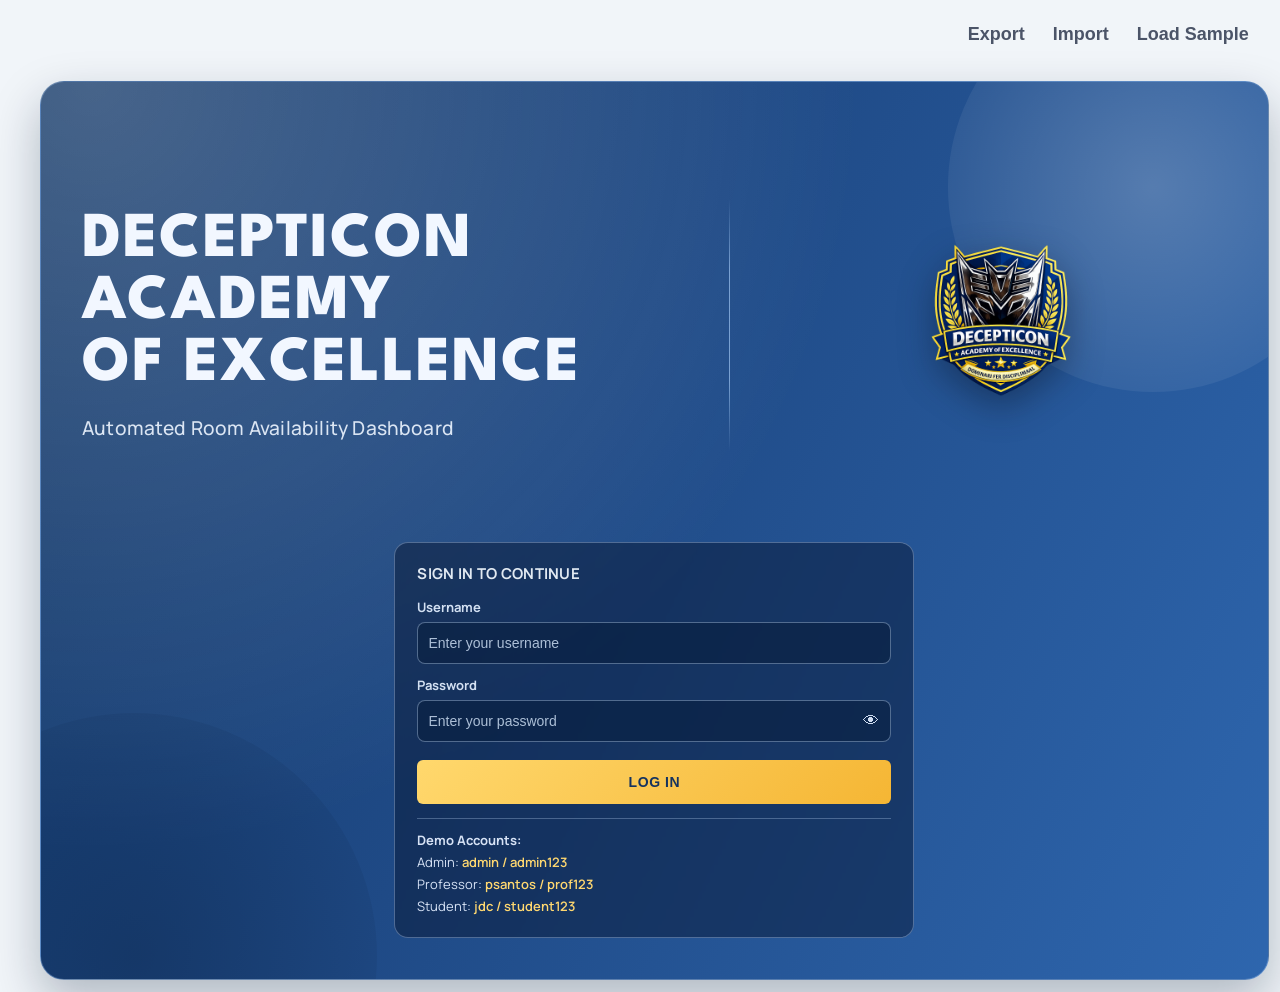
==== commit 0a8d592e: "fix: add pending-notifications helper; initialize checkins; defensive getUserByUsername" ====
--- a/index.html
+++ b/index.html
@@ -8,17 +8,25 @@
 @import url("https://fonts.googleapis.com/css2?family=League+Spartan:wght@500;700;800&family=Manrope:wght@400;500;700&display=swap");
 
 :root {
-  --bg: #eceff4;
-  --card: #f8f9fc;
-  --line: #d7dbe4;
-  --dark-blue: #1a3f6a;
-  --text: #1f2733;
-  --available: #2f8f43;
-  --danger: #d72732;
+  /* color tokens (accessible palette) */
+  --bg: #F1F5F9;
+  --card: #FFFFFF;
+  --line: #E6EDF6;
+  --dark-blue: #1F4A86;
+  --text: #142433;
+  --muted: #6B7280;
+  --available: #2F8F43;
+  --danger: #D72732;
+  --primary: #1F4A86;
+  --accent: #FFC844;
+  --info: #0B84FF;
   --hero-start: #123767;
   --hero-mid: #1f4a86;
   --hero-end: #2e66ae;
   --hero-highlight: #ffc844;
+  /* fonts */
+  --font-sans: 'Manrope', Inter, system-ui, -apple-system, 'Segoe UI', Roboto, 'Helvetica Neue', Arial;
+  --font-display: 'League Spartan', var(--font-sans);
 }
 
 * {
@@ -27,10 +35,13 @@
 
 body {
   margin: 0;
-  font-family: "Manrope", "Segoe UI", Tahoma, sans-serif;
+  font-family: var(--font-sans);
   background: var(--bg);
   color: var(--text);
 }
+
+/* Headings use display font for stronger hierarchy */
+h1, h2, h3 { font-family: var(--font-display); }
 
 .page {
   width: min(1320px, 96vw);
@@ -217,6 +228,35 @@
   z-index: 1;
 }
 
+/* Motion & effects */
+.status-pill {
+  display: inline-flex;
+  align-items: center;
+  gap: 8px;
+  padding: 6px 10px;
+  border-radius: 999px;
+  font-weight: 600;
+  font-size: 13px;
+  transition: transform 160ms ease, box-shadow 160ms ease, opacity 180ms ease;
+  will-change: transform, box-shadow;
+}
+.status-pill:hover { transform: translateY(-3px) scale(1.02); box-shadow: 0 8px 20px rgba(19,38,104,0.12); }
+.status-available { background: rgba(47,143,67,0.12); color: var(--available); }
+.status-occupied { background: rgba(215,39,50,0.08); color: var(--danger); }
+
+@keyframes rowFlash {
+  0% { background-color: rgba(255,216,120,0.95); }
+  60% { background-color: rgba(255,236,180,0.6); }
+  100% { background-color: transparent; }
+}
+.row-flash { animation: rowFlash 900ms ease forwards; }
+
+/* Respect user's reduced motion preference */
+@media (prefers-reduced-motion: reduce) {
+  .status-pill, .row-flash { transition: none !important; animation: none !important; }
+  .dashboard-brand, .login-brand { animation: none !important; }
+}
+
 .login-body {
   width: min(520px, 100%);
   margin: 14px auto 0;
@@ -396,10 +436,78 @@
   color: #e4efff;
 }
 
+.nav-item {
+  transition: background-color 160ms ease, transform 120ms ease, box-shadow 160ms ease;
+}
+
+/* subtle hover for pointer users; do not override active style */
+.nav-item:not(.active):hover {
+  background: rgba(255, 255, 255, 0.04);
+  transform: translateY(-1px);
+  box-shadow: 0 6px 18px rgba(8, 24, 51, 0.06);
+}
+
+/* keyboard focus visible state */
+.nav-item:focus-visible {
+  outline: 2px solid rgba(255, 200, 68, 0.9);
+  outline-offset: 2px;
+}
+
 .nav-item.active {
   background: rgba(255, 208, 87, 0.95);
   color: #14315d;
   font-weight: 600;
+}
+
+/* UI polish: row and card hover, button lift, and subtle animations */
+.card,
+.dashboard-main,
+.panel {
+  transition: transform 220ms ease, box-shadow 220ms ease;
+}
+.card:hover,
+.dashboard-main:hover,
+.panel:hover {
+  transform: translateY(-6px);
+  box-shadow: 0 18px 36px rgba(16, 36, 77, 0.12);
+}
+
+/* Table row hover and entrance animation */
+.table-scroll tbody tr {
+  transition: transform 160ms ease, box-shadow 160ms ease, background-color 160ms ease;
+  will-change: transform, box-shadow, background-color;
+  animation: rowIn 260ms ease both;
+}
+.table-scroll tbody tr:hover {
+  transform: translateY(-6px);
+  box-shadow: 0 8px 20px rgba(8, 24, 51, 0.06);
+}
+
+@keyframes rowIn {
+  from { opacity: 0; transform: translateY(6px); }
+  to { opacity: 1; transform: translateY(0); }
+}
+
+/* Buttons: subtle scale + shadow on hover, strong focus state */
+.primary:hover, .action-btn:hover, .danger-btn:hover, .secondary:hover {
+  transform: translateY(-3px) scale(1.01);
+  box-shadow: 0 10px 20px rgba(15, 32, 58, 0.12);
+}
+.primary:focus-visible, .action-btn:focus-visible, .danger-btn:focus-visible, .secondary:focus-visible {
+  outline: 3px solid rgba(255,200,68,0.18);
+  outline-offset: 3px;
+}
+
+/* Status pill micro-interaction */
+.status-pill {
+  transition: transform 140ms ease, box-shadow 140ms ease, background-color 160ms ease;
+}
+.status-active:hover { transform: translateY(-2px); box-shadow: 0 6px 12px rgba(47,143,67,0.12); }
+.status-inactive:hover { transform: translateY(-2px); box-shadow: 0 6px 12px rgba(89,97,115,0.08); }
+
+/* subtle animated shimmer for hero banner highlight */
+.login-screen::before, .dashboard-screen::before {
+  transition: opacity 600ms ease, transform 600ms ease;
 }
 
 .content {
@@ -417,6 +525,32 @@
   border-radius: 8px;
   background: #fefefe;
   padding: 14px;
+}
+
+/* Small dashboard stat cards shown above tables */
+.stat-cards {
+  display: flex;
+  gap: 12px;
+  margin: 10px 0 12px;
+}
+.stat-card {
+  flex: 1;
+  background: linear-gradient(180deg, #fbfdff, #eef5ff);
+  border: 1px solid var(--line);
+  padding: 12px 14px;
+  border-radius: 8px;
+  text-align: center;
+}
+.stat-card .stat-title {
+  font-size: 13px;
+  font-weight: 700;
+  color: #21406c;
+  margin-bottom: 6px;
+}
+.stat-card .stat-value {
+  font-size: 28px;
+  font-weight: 800;
+  color: #15335f;
 }
 
 .panel h3,
@@ -709,6 +843,14 @@
   padding: 0 10px;
   font-size: 14px;
   background: #fff;
+}
+
+.floor-filter {
+  height: 30px;
+  font-size: 13px;
+  padding: 4px 8px;
+  border-radius: 6px;
+  margin-left: 8px;
 }
 
 .password-field {
@@ -926,10 +1068,108 @@
     width: 100%;
   }
 }
+
+/* Toast / Notification styles */
+.toast-container {
+  position: fixed;
+  top: 18px;
+  right: 18px;
+  display: flex;
+  flex-direction: column;
+  gap: 10px;
+  z-index: 9999;
+  pointer-events: none;
+}
+.toast {
+  pointer-events: auto;
+  min-width: 260px;
+  max-width: 360px;
+  background: linear-gradient(180deg, #ffffff, #f3f6fb);
+  color: var(--text);
+  border-radius: 10px;
+  box-shadow: 0 8px 20px rgba(16,24,40,0.12);
+  padding: 10px 12px;
+  border-left: 4px solid var(--hero-highlight);
+  display: flex;
+  gap: 10px;
+  align-items: flex-start;
+}
+.toast .title { font-weight: 700; margin: 0; font-size: 14px; }
+.toast .msg { margin: 2px 0 0; font-size: 13px; color: #253040; }
+.toast .actions { margin-left: auto; display:flex; gap:8px; }
+.toast .btn { background: transparent; border: none; color: var(--hero-mid); cursor: pointer; font-weight:600; }
+.toast.fade-out { opacity: 0; transform: translateY(-6px); transition: all 260ms ease; }
+.flash-highlight { animation: flashBg 1.2s ease; }
+@keyframes flashBg {
+  0% { box-shadow: 0 0 0 0 rgba(255,200,0,0.0); background-color: rgba(255,250,220,0.0); }
+  10% { background-color: rgba(255,250,220,0.95); }
+  60% { background-color: rgba(255,250,220,0.4); }
+  100% { background-color: transparent; }
+}
+/* Legend and occupied pulse */
+.legend { display:flex; gap:12px; align-items:center; margin-left:10px; }
+.legend .item { display:flex; gap:6px; align-items:center; font-weight:600; color:var(--muted); }
+.legend .dot { width:12px; height:12px; border-radius:50%; display:inline-block; }
+.legend .available { background: var(--available); }
+.legend .occupied { background: var(--danger); }
+.legend .label { font-size:13px; color:var(--muted); }
+.occupied-row { animation: occupiedPulse 3.6s ease-in-out infinite; }
+@keyframes occupiedPulse { 0% { box-shadow: 0 0 0 0 rgba(215,39,50,0.06);} 50% { box-shadow: 0 10px 30px rgba(215,39,50,0.03);} 100% { box-shadow: 0 0 0 0 rgba(215,39,50,0.0);} }
+
+/* Status pill styles (accessible, icon + label) */
+.status-pill { display:inline-flex; gap:8px; align-items:center; padding:6px 10px; border-radius:999px; font-weight:700; font-size:13px; }
+.status-available { background: rgba(47,143,67,0.12); color: #1b5e34; }
+.status-occupied { background: rgba(215,39,50,0.12); color: #7b1216; }
+.status-info { background: rgba(11,132,255,0.08); color: var(--info); }
+
+/* Ensure focus visibility for interactive controls */
+:focus-visible { outline: 3px solid rgba(255,200,68,0.18); outline-offset: 2px; }
+
+/* Respect reduced-motion preference */
+@media (prefers-reduced-motion: reduce) {
+  * { animation-duration: 0.001ms !important; animation-iteration-count: 1 !important; transition-duration: 0.001ms !important; }
+}
+
+/* Global toolbar for demo controls */
+.global-toolbar { display:flex; align-items:center; gap:8px; justify-content:flex-end; padding:6px 10px; }
+.global-toolbar .ghost { border-radius:6px; padding:6px 10px; background:transparent; }
+.global-toolbar .ghost:hover { background: rgba(255,255,255,0.04); transform: translateY(-2px); }
+/* last-action note */
+.last-action-note {
+  margin-left: 12px;
+  background: rgba(255,255,255,0.95);
+  color: #15335f;
+  padding: 6px 10px;
+  border-radius: 8px;
+  font-weight:700;
+  box-shadow: 0 6px 18px rgba(16,24,40,0.08);
+  opacity: 0;
+  transform: translateY(-6px);
+  transition: opacity 260ms ease, transform 260ms ease;
+}
+.last-action-note.visible { opacity: 1; transform: translateY(0); }
+    .student-info {
+      display:flex;
+      flex-direction:column;
+      gap:4px;
+      color: #eef5ff;
+    }
+    .student-name { font-weight:800; font-size:20px; letter-spacing:0.02em; }
+    .student-meta { font-size:14px; color: rgba(238,245,255,0.85); font-weight:600; }
+
     </style>
   </head>
   <body>
+    <!-- Toast container for in-page notifications -->
+    <div id="toastContainer" class="toast-container" aria-live="polite"></div>
     <main class="page">
+      <div class="global-toolbar" role="region" aria-label="Demo data toolbar" style="margin-bottom:12px;">
+        <div style="flex:1"></div>
+        <input id="importFile" type="file" accept="application/json" style="display:none;" />
+        <button id="exportDataBtn" class="ghost" aria-label="Export demo data" title="Export demo data">Export</button>
+        <button id="importDataBtn" class="ghost" aria-label="Import demo data" title="Import demo data">Import</button>
+        <button id="loadSampleBtn" class="ghost" aria-label="Load sample data" title="Load sample data">Load Sample</button>
+      </div>
       <section id="loginScreen" class="login-screen card">
         <div class="login-hero">
           <div class="login-copy">
@@ -998,6 +1238,24 @@
             <section class="content">
               <div id="adminViewDashboard" class="view">
                 <h1 id="adminWelcome">Welcome, Admin!</h1>
+                <div class="stat-cards" aria-hidden="false">
+                  <div class="stat-card">
+                    <div class="stat-title">Rooms Available</div>
+                    <div id="roomsAvailableCount" class="stat-value">0</div>
+                  </div>
+                  <div class="stat-card">
+                    <div class="stat-title">Rooms Occupied</div>
+                    <div id="roomsOccupiedCount" class="stat-value">0</div>
+                  </div>
+                  <div class="stat-card">
+                    <div class="stat-title">Current Utilization</div>
+                    <div id="utilizationPercent" class="stat-value">0%</div>
+                  </div>
+                  <div class="stat-card">
+                    <div class="stat-title">Today's Check‑ins</div>
+                    <div id="todaysCheckinsCount" class="stat-value">0</div>
+                  </div>
+                </div>
                 <div class="panel">
                   <div class="panel-header">
                     <h3>Room Availability</h3>
@@ -1016,11 +1274,12 @@
                     <table>
                       <thead>
                         <tr>
-                          <th>Room</th>
-                          <th>Status</th>
-                          <th>Current Professor</th>
-                          <th>Action</th>
-                        </tr>
+                            <th>Rooms <select id="adminFloorSelect" class="floor-filter"><option value="">All</option></select></th>
+                            <th>Status <select id="adminStatusSelect" class="status-filter"><option value="">All</option></select></th>
+                            <th>Current Professor</th>
+                            <th>Since</th>
+                            <th>Action</th>
+                          </tr>
                       </thead>
                       <tbody id="adminRoomBody"></tbody>
                     </table>
@@ -1096,6 +1355,17 @@
             </form>
           </div>
         </div>
+        <div id="studentHistoryModal" class="modal hidden" aria-hidden="true">
+          <div class="modal-card">
+            <div class="modal-head">
+              <h3>Recent Check-ins</h3>
+              <button id="studentHistoryClose" class="ghost" type="button">✕</button>
+            </div>
+            <div class="modal-body" style="max-height:60vh;overflow:auto;padding:12px;">
+              <!-- populated dynamically -->
+            </div>
+          </div>
+        </div>
       </section>
 
       <section id="professorDashboard" class="role-window dashboard-screen card hidden">
@@ -1112,12 +1382,31 @@
         <div class="dashboard-main">
           <div class="inner">
             <h3>Room Availability</h3>
+            <div class="stat-cards" aria-hidden="false">
+              <div class="stat-card">
+                <div class="stat-title">Assigned / Checked In (You)</div>
+                <div id="profAssignedRoom" class="stat-value">-</div>
+              </div>
+              <div class="stat-card">
+                <div class="stat-title">Schedule Time</div>
+                <div id="profScheduleTime" class="stat-value">Schedule Time</div>
+              </div>
+              <div class="stat-card">
+                <div class="stat-title">Section/Block</div>
+                <div id="profSectionBlock" class="stat-value">Section/Block</div>
+              </div>
+              <div class="stat-card">
+                <div class="stat-title">My Utilization</div>
+                <div id="profUtilizationPercent" class="stat-value">0%</div>
+              </div>
+            </div>
             <div class="table-scroll">
               <table>
                 <thead>
                   <tr>
-                    <th>Room</th>
+                  <th>Rooms <select id="profFloorSelect" class="floor-filter"><option value="">All</option></select></th>
                     <th>Status</th>
+                    <th>Since</th>
                     <th>Action</th>
                   </tr>
                 </thead>
@@ -1136,7 +1425,10 @@
               <span class="dashboard-title-line">STUDENT ROOM</span>
               <span class="dashboard-title-line">AVAILABILITY</span>
             </h2>
-            <p class="dashboard-subtitle">Live classroom access status</p>
+            <div id="studentInfo" class="student-info">
+              <div class="student-name">Student Name</div>
+              <div class="student-meta">Block • Program</div>
+            </div>
           </div>
           <div class="hero-divider" aria-hidden="true"></div>
           <div class="dashboard-brand">
@@ -1146,19 +1438,34 @@
         <div class="dashboard-main">
           <div class="inner">
             <h3>Room Availability</h3>
+            <div class="assign-toolbar" style="margin-bottom:10px;">
+              <label for="studentFloorSelect" style="font-weight:700;margin-right:8px;color:#eef5ff">Filter:</label>
+              <select id="studentFloorSelect" class="floor-filter" aria-label="Filter by floor"></select>
+              <input id="studentSearch" type="search" placeholder="Search room" style="margin-left:8px;padding:6px 10px;border-radius:6px;border:1px solid #cdd2dc;" aria-label="Search room number or professor" />
+              <button id="studentHistoryBtn" class="ghost" style="margin-left:8px;">History</button>
+              <div class="legend" aria-hidden="false" style="margin-left:12px;">
+                <div class="item"><span class="dot available" aria-hidden="true"></span>Available</div>
+                <div class="item"><span class="dot occupied" aria-hidden="true"></span>Occupied</div>
+              </div>
+            </div>
             <div class="table-scroll">
               <table>
                 <thead>
                   <tr>
-                    <th>Room</th>
+                    <th></th>
+                    <th>Rooms</th>
                     <th>Status</th>
+                    <th>Since</th>
                     <th>Professor</th>
                   </tr>
                 </thead>
                 <tbody id="studentRoomBody"></tbody>
               </table>
             </div>
-            <p id="studentNote" class="student-note"></p>
+            <p id="studentNote" class="student-note" aria-live="polite"></p>
+            <div style="display:flex;align-items:center;gap:12px;margin-top:8px;">
+              <div id="lastUpdated" style="color:#5c6475;font-weight:600">Last updated: -</div>
+            </div>
             <button id="studentLogoutBtn" class="primary logout">Log Out</button>
           </div>
         </div>
@@ -1188,7 +1495,243 @@
   return roomList;
 })();
 
+// Persistent rooms/checkins keys
+const ROOMS_KEY = 'adbms_rooms_v1';
+const CHECKINS_KEY = 'adbms_checkins_v1';
+const LAST_CHANGE_KEY = 'adbms_last_change_v1';
+
+// in-memory checkins log
+let checkins = [];
+
+function saveRooms() {
+  try { localStorage.setItem(ROOMS_KEY, JSON.stringify(rooms)); } catch (e) {}
+}
+
+function announceRoomChange(roomNumber) {
+  try {
+    var payload = { room: roomNumber, ts: Date.now() };
+    localStorage.setItem(LAST_CHANGE_KEY, JSON.stringify(payload));
+  } catch (e) {}
+}
+
+function loadRooms() {
+  try {
+    var raw = localStorage.getItem(ROOMS_KEY);
+    if (raw) {
+      var parsed = JSON.parse(raw);
+      if (Array.isArray(parsed)) {
+        // shallow replace contents while keeping reference
+        rooms.length = 0;
+        parsed.forEach(function(r){ rooms.push(r); });
+      }
+    } else {
+      // initialize storage with current rooms
+      saveRooms();
+    }
+  } catch (e) {}
+}
+
+function saveCheckins() {
+  try { localStorage.setItem(CHECKINS_KEY, JSON.stringify(checkins)); } catch (e) {}
+}
+
+function loadCheckins() {
+  try {
+    var raw = localStorage.getItem(CHECKINS_KEY);
+    checkins = raw ? JSON.parse(raw) : checkins;
+  } catch (e) { /* keep in-memory */ }
+}
+
+// load persisted state if present
+loadRooms();
+loadCheckins();
+
 let currentUser = null;
+
+// Track check-ins (keeps simple in-memory log of occupancy events)
+// (checkins declared earlier)
+
+// Perform a best-effort cleanup of any lingering test data created by earlier debug helpers
+try { cleanupTestData(); } catch (e) { /* ignore */ }
+
+// Notifications & scheduled reminders
+let scheduledCheckins = [];
+
+// persistent notifications (per-user)
+let notifications = [];
+const NOTIFY_KEY = 'adbms_notifications_v1';
+
+function loadNotifications() {
+  try {
+    var raw = localStorage.getItem(NOTIFY_KEY);
+    notifications = raw ? JSON.parse(raw) : [];
+  } catch (e) { notifications = []; }
+}
+
+function saveNotifications() {
+  try { localStorage.setItem(NOTIFY_KEY, JSON.stringify(notifications)); } catch (e) {}
+}
+
+loadNotifications();
+
+function requestNotificationPermission() {
+  if (!('Notification' in window)) return Promise.resolve('unsupported');
+  return Notification.requestPermission();
+}
+
+function showToast(title, msg, opts) {
+  opts = opts || {};
+  var container = document.getElementById('toastContainer');
+  if (!container) return;
+  var toast = document.createElement('div');
+  toast.className = 'toast';
+  if (opts.id) toast.dataset.notifyId = opts.id;
+  toast.innerHTML = '<div><p class="title">' + (title||'') + '</p><p class="msg">' + (msg||'') + '</p></div>' +
+    '<div class="actions"><button class="btn dismiss">Dismiss</button></div>';
+  container.appendChild(toast);
+  var remove = function() {
+    toast.classList.add('fade-out');
+    setTimeout(function(){ container.removeChild(toast); }, 260);
+  };
+  toast.querySelector('.dismiss').addEventListener('click', function() {
+    var id = toast.dataset.notifyId;
+    if (id) {
+      var n = notifications.find(function(x){ return x.id === id; });
+      if (n) { n.read = true; saveNotifications(); }
+    }
+    remove();
+  });
+  setTimeout(remove, opts.timeout || 6000);
+}
+
+function notify(title, msg, opts) {
+  opts = opts || {};
+  var id = null;
+  if (opts.user) {
+    id = 'n_' + Date.now() + '_' + Math.floor(Math.random()*1000);
+    notifications.push({ id: id, user: opts.user, title: title, msg: msg, ts: Date.now(), read: false });
+    saveNotifications();
+  }
+
+  if ('Notification' in window && Notification.permission === 'granted') {
+    try {
+      var n = new Notification(title, { body: msg });
+      n.onclick = function() { window.focus(); };
+    } catch (e) {
+      // fall back to in-page toast
+    }
+  }
+
+  showToast(title, msg, Object.assign({}, opts, { id: id }));
+}
+
+function showPendingNotificationsForUser(user) {
+  try {
+    if (!user || !notifications || !Array.isArray(notifications)) return;
+    var pending = notifications.filter(function(n) { return n.user === user.username && !n.read; });
+    pending.forEach(function(n) {
+      // surface as in-page toast; mark as read
+      showToast(n.title || 'Notification', n.msg || '');
+      n.read = true;
+    });
+    if (pending.length) saveNotifications();
+  } catch (e) {
+    // non-fatal
+  }
+}
+
+function recordOccupancyChange(roomNumber, previousOccupiedBy, newOccupiedBy) {
+  if (previousOccupiedBy === newOccupiedBy) return;
+  if (!previousOccupiedBy && newOccupiedBy) {
+    // record date in YYYY-MM-DD for easy daily counting
+    var d = new Date();
+    var todayKey = d.toISOString().slice(0,10);
+    checkins.push({ room: roomNumber, user: newOccupiedBy, date: todayKey, ts: Date.now() });
+    // notify about the check-in and persist for the professor
+    var user = getUserByUsername(newOccupiedBy);
+    var display = user ? getDisplayName(user) : newOccupiedBy;
+    notify('Check-in', display + ' checked in to Room ' + roomNumber, { user: newOccupiedBy });
+    try { showLastActionNote(display + ' checked in to Room ' + roomNumber); } catch (e) {}
+    // persist checkins
+    saveCheckins();
+  } else if (previousOccupiedBy && !newOccupiedBy) {
+    // check-out event
+    var user = getUserByUsername(previousOccupiedBy);
+    var display = user ? getDisplayName(user) : previousOccupiedBy;
+    notify('Check-out', display + ' checked out from Room ' + roomNumber, { user: previousOccupiedBy });
+    try { showLastActionNote(display + ' checked out from Room ' + roomNumber); } catch (e) {}
+  }
+  // visual cue: flash the impacted row(s)
+  try { flashRow(roomNumber, newOccupiedBy ? 'in' : 'out'); } catch (e) {}
+}
+
+function flashRow(roomNumber, type) {
+  var selector = 'tr[data-room="' + roomNumber + '"]';
+  var rows = Array.from(document.querySelectorAll(selector));
+  rows.forEach(function(r){
+    r.classList.remove('row-flash');
+    // force reflow to restart animation
+    void r.offsetWidth;
+    r.classList.add('row-flash');
+  });
+  // remove after timeout to keep DOM clean
+  setTimeout(function(){ rows.forEach(function(r){ r.classList.remove('row-flash'); }); }, 1200);
+}
+
+// show a small last-action note in the global toolbar area
+function showLastActionNote(message) {
+  try {
+    var toolbar = document.querySelector('.global-toolbar');
+    if (!toolbar) toolbar = document.body;
+    var el = document.getElementById('lastActionNote');
+    if (!el) {
+      el = document.createElement('div');
+      el.id = 'lastActionNote';
+      el.className = 'last-action-note';
+      // insert before toolbar children so it appears left of buttons
+      toolbar.appendChild(el);
+    }
+    el.textContent = message;
+    el.classList.add('visible');
+    setTimeout(function(){ el.classList.remove('visible'); }, 4500);
+  } catch (e) {}
+}
+
+// Remove lingering test check-ins and temporary test user (if any)
+function cleanupTestData() {
+  var changed = false;
+  try {
+    // clear room test markers
+    rooms.forEach(function(r){
+      if (r && r._testFake) {
+        r.occupiedBy = null;
+        delete r._testFake;
+        changed = true;
+        try { announceRoomChange(r.room); } catch (e) {}
+      }
+    });
+
+    // remove transient test user
+    var tu = '__test_prof__';
+    var ui = users.findIndex(function(u){ return u.username === tu; });
+    if (ui !== -1) { users.splice(ui,1); changed = true; }
+
+    // remove any persisted checkins for the test user
+    if (Array.isArray(checkins)) {
+      var before = checkins.length;
+      checkins = checkins.filter(function(c){ return c.user !== '__test_prof__'; });
+      if (checkins.length !== before) changed = true;
+      try { saveCheckins(); } catch (e) {}
+    }
+
+    if (changed) {
+      try { saveRooms(); } catch (e) {}
+      try { syncAllDashboards(); } catch (e) {}
+    }
+  } catch (e) {
+    // ignore errors — cleanup best-effort
+  }
+}
 
 const loginScreen = document.getElementById("loginScreen");
 const adminDashboard = document.getElementById("adminDashboard");
@@ -1207,11 +1750,20 @@
 const adminAssignForm = document.getElementById("adminAssignForm");
 const adminProfessorSelect = document.getElementById("adminProfessorSelect");
 const adminRoomSelect = document.getElementById("adminRoomSelect");
+const adminFloorSelect = document.getElementById("adminFloorSelect");
+const adminStatusSelect = document.getElementById("adminStatusSelect");
 const adminAssignError = document.getElementById("adminAssignError");
+const profRoomBody = document.getElementById("profRoomBody");
+const profFloorSelect = document.getElementById("profFloorSelect");
 const usersBody = document.getElementById("usersBody");
-const profRoomBody = document.getElementById("profRoomBody");
 const studentRoomBody = document.getElementById("studentRoomBody");
 const studentNote = document.getElementById("studentNote");
+const studentFloorSelect = document.getElementById("studentFloorSelect");
+const studentSearch = document.getElementById("studentSearch");
+const studentHistoryBtn = document.getElementById("studentHistoryBtn");
+const studentHistoryModal = document.getElementById("studentHistoryModal");
+const studentHistoryClose = document.getElementById("studentHistoryClose");
+const lastUpdatedEl = document.getElementById("lastUpdated");
 
 const navItems = document.querySelectorAll("[data-admin-view]");
 const adminViews = {
@@ -1234,7 +1786,9 @@
 const studentLogoutBtn = document.getElementById("studentLogoutBtn");
 
 function getUserByUsername(username) {
-  return users.find((user) => user.username.toLowerCase() === username.toLowerCase());
+  if (!username) return null;
+  var key = String(username).toLowerCase();
+  return users.find(function(user) { return user && user.username && user.username.toLowerCase() === key; });
 }
 
 function getLastName(fullName) {
@@ -1284,20 +1838,41 @@
     adminWelcome.textContent = "Welcome, " + getDisplayName(user) + "!";
     adminDashboard.classList.remove("hidden");
     switchAdminView("dashboard");
+    populateAdminFloorFilter();
+    populateAdminStatusFilter();
     renderAdminRooms();
     renderUsersTable();
+    // surface any pending notifications for this user
+    showPendingNotificationsForUser(user);
     return;
   }
 
   if (user.role === "Professor") {
     professorWelcome.textContent = "Welcome, " + getDisplayName(user) + "!";
     professorDashboard.classList.remove("hidden");
+    populateProfessorFloorFilter();
     renderProfessorRooms();
+    // show pending notifications for professor
+    showPendingNotificationsForUser(user);
     return;
   }
 
   studentDashboard.classList.remove("hidden");
+  // populate student header info
+  try {
+    var studentInfo = document.getElementById('studentInfo');
+    if (studentInfo) {
+      var program = user.program || user.degree || 'N/A';
+      var block = user.block || user.section || 'N/A';
+      var nameEl = studentInfo.querySelector('.student-name');
+      var metaEl = studentInfo.querySelector('.student-meta');
+      if (nameEl) nameEl.textContent = user.name || 'Student';
+      if (metaEl) metaEl.textContent = block + ' • ' + program;
+    }
+  } catch (e) {}
+
   renderStudentRooms();
+  showPendingNotificationsForUser(user);
 }
 
 function switchAdminView(view) {
@@ -1328,6 +1903,13 @@
   return user ? getDisplayName(user) : "Unknown";
 }
 
+function getRoomSince(room) {
+  if (!room) return '-';
+  var rec = (checkins || []).slice().reverse().find(function(c){ return c.room === room.room; });
+  if (!rec) return '-';
+  try { return new Date(rec.ts).toLocaleString(); } catch (e) { return '-'; }
+}
+
 function getRoomSectionLabel(roomNumber) {
   var floor = Math.floor(roomNumber / 100);
   var firstRoom = floor * 100 + 1;
@@ -1349,6 +1931,29 @@
   });
 
   return rows.join("");
+}
+
+function buildSectionRowsFrom(roomArray, columnCount, rowRenderer) {
+  var currentFloor = 0;
+  var rows = [];
+  // sort by room number so sections render in order
+  var sorted = roomArray.slice().sort(function(a,b){ return a.room - b.room; });
+  sorted.forEach(function(room) {
+    var floor = Math.floor(room.room / 100);
+    if (floor !== currentFloor) {
+      currentFloor = floor;
+      rows.push('<tr class="section-row"><td colspan="' + columnCount + '">' + getRoomSectionLabel(room.room) + '</td></tr>');
+    }
+    rows.push(rowRenderer(room));
+  });
+  return rows.join("");
+}
+
+function populateProfessorFloorFilter() {
+  if (!profFloorSelect) return;
+  var floors = Array.from(new Set(rooms.map(function(r){ return Math.floor(r.room/100); }))).sort(function(a,b){ return a-b; });
+  profFloorSelect.innerHTML = '<option value="">All</option>' + floors.map(function(f){ return '<option value="' + f + '">Floor ' + f + '</option>'; }).join('');
+  profFloorSelect.addEventListener('change', function(){ renderProfessorRooms(); });
 }
 
 function renderUsersTable() {
@@ -1396,10 +2001,35 @@
   submitButton.disabled = !professors.length || !availableRooms.length;
 }
 
+function populateAdminFloorFilter() {
+  if (!adminFloorSelect) return;
+  var floors = Array.from(new Set(rooms.map(function(r){ return Math.floor(r.room/100); }))).sort(function(a,b){ return a-b; });
+  // clear existing options but keep 'All'
+  adminFloorSelect.innerHTML = '<option value="">All</option>' + floors.map(function(f){ return '<option value="' + f + '">Floor ' + f + '</option>'; }).join('');
+  adminFloorSelect.addEventListener('change', function(){ renderAdminRooms(); });
+}
+
+function populateAdminStatusFilter() {
+  if (!adminStatusSelect) return;
+  adminStatusSelect.innerHTML = [
+    { v: '', t: 'All' },
+    { v: 'available', t: 'Available' },
+    { v: 'occupied', t: 'Occupied' },
+    { v: 'reserved', t: 'Reserved / Scheduled' },
+    { v: 'maintenance', t: 'Maintenance / Out of Service' }
+  ].map(function(o){ return '<option value="' + o.v + '">' + o.t + '</option>'; }).join('');
+  adminStatusSelect.addEventListener('change', function(){ renderAdminRooms(); });
+}
+
 function releaseRoomsForUser(username) {
+  var changed = [];
   rooms.forEach(function(room) {
-    if (room.occupiedBy === username) room.occupiedBy = null;
+    if (room.occupiedBy === username) { room.occupiedBy = null; changed.push(room.room); }
   });
+  // persist changes
+  saveRooms();
+  // announce each changed room so other tabs can highlight
+  changed.forEach(function(r){ announceRoomChange(r); });
 }
 
 function syncAllDashboards() {
@@ -1414,23 +2044,50 @@
 }
 
 function renderAdminRooms() {
-  adminRoomBody.innerHTML = buildSectionRows(4, function(room) {
+  var selectedFloor = (adminFloorSelect && adminFloorSelect.value) ? Number(adminFloorSelect.value) : null;
+  var selectedStatus = (adminStatusSelect && adminStatusSelect.value) ? adminStatusSelect.value : '';
+  var roomsToRender = selectedFloor ? rooms.filter(function(r){ return Math.floor(r.room/100) === selectedFloor; }) : rooms.slice();
+
+  // apply status filter
+  if (selectedStatus) {
+    var now = Date.now();
+    if (selectedStatus === 'available') {
+      roomsToRender = roomsToRender.filter(function(r){ return !r.occupiedBy; });
+    } else if (selectedStatus === 'occupied') {
+      roomsToRender = roomsToRender.filter(function(r){ return !!r.occupiedBy; });
+    } else if (selectedStatus === 'reserved') {
+      roomsToRender = roomsToRender.filter(function(r){
+        return scheduledCheckins.some(function(s){
+          try { var t = (typeof s.whenTs === 'number') ? s.whenTs : new Date(s.whenTs).getTime(); return s.room === r.room && t > now; } catch (e) { return false; }
+        });
+      });
+    } else if (selectedStatus === 'maintenance') {
+      roomsToRender = roomsToRender.filter(function(r){ return r.status === 'maintenance'; });
+    }
+  }
+
+  adminRoomBody.innerHTML = buildSectionRowsFrom(roomsToRender, 4, function(room) {
     var isOccupied = Boolean(room.occupiedBy);
     var actionBtn = isOccupied
       ? '<button class="danger-btn" data-admin-action="release" data-room="' + room.room + '">Force Release</button>'
       : '<span class="action-note">Assign from dropdown</span>';
-    return '<tr class="' + (isOccupied ? "occupied-row" : "") + '">' +
+      return '<tr data-room="' + room.room + '" class="' + (isOccupied ? "occupied-row" : "") + '">' +
       '<td>' + room.room + '</td>' +
-      '<td class="' + (isOccupied ? "occupied" : "available") + '">' + getRoomStatus(room) + '</td>' +
+      '<td>' + ('<span class="status-pill ' + (isOccupied ? 'status-occupied' : 'status-available') + '" aria-label="' + getRoomStatus(room) + '">' + (isOccupied ? '👤 ' : '✔️ ') + getRoomStatus(room) + '</span>') + '</td>' +
       '<td>' + getOccupantName(room.occupiedBy) + '</td>' +
+      '<td>' + (isOccupied ? getRoomSince(room) : '-') + '</td>' +
       '<td>' + actionBtn + '</td>' +
       '</tr>';
   });
   renderAdminAssignmentOptions();
+  renderAdminStats();
 }
 
 function renderProfessorRooms() {
-  profRoomBody.innerHTML = buildSectionRows(3, function(room) {
+  var selectedFloor = (profFloorSelect && profFloorSelect.value) ? Number(profFloorSelect.value) : null;
+  var roomsToRender = selectedFloor ? rooms.filter(function(r){ return Math.floor(r.room/100) === selectedFloor; }) : rooms;
+
+  profRoomBody.innerHTML = buildSectionRowsFrom(roomsToRender, 4, function(room) {
     var occupiedByCurrentUser = room.occupiedBy === currentUser.username;
     var occupiedByOther = room.occupiedBy && !occupiedByCurrentUser;
     var badge = occupiedByCurrentUser ? '<span class="badge">Occupied (You)</span>' : "";
@@ -1444,32 +2101,116 @@
     }
     var actionCell;
     if (occupiedByCurrentUser) {
-      actionCell = '<button class="action-btn" data-prof-action="checkout" data-room="' + room.room + '">Checked In</button>';
+      actionCell = '<button class="danger-btn" data-prof-action="checkout" data-room="' + room.room + '" aria-label="Check out from room ' + room.room + '">Check Out</button>';
     } else if (occupiedByOther) {
       actionCell = "";
     } else {
-      actionCell = '<button class="action-btn" data-prof-action="checkin" data-room="' + room.room + '">Check In</button>';
+      actionCell = '<button class="action-btn" data-prof-action="checkin" data-room="' + room.room + '" aria-label="Check in to room ' + room.room + '">Check In</button>';
     }
-    return '<tr class="' + (occupiedByCurrentUser ? "occupied-row" : "") + '">' +
+    return '<tr data-room="' + room.room + '" class="' + (occupiedByCurrentUser ? "occupied-row" : "") + '">' +
       '<td><strong>Room ' + room.room + '</strong>' + badge + '</td>' +
-      '<td class="' + (room.occupiedBy ? "occupied" : "available") + '">' + statusText + '</td>' +
+      '<td>' + ('<span class="status-pill ' + (room.occupiedBy ? 'status-occupied' : 'status-available') + '" aria-label="' + statusText + '">' + (room.occupiedBy ? '👤 ' : '✔️ ') + statusText + '</span>') + '</td>' +
+      '<td>' + (room.occupiedBy ? getRoomSince(room) : '-') + '</td>' +
       '<td>' + actionCell + '</td>' +
       '</tr>';
   });
+  // update professor-specific stats
+  renderProfessorStats();
+}
+
+function renderAdminStats() {
+  var available = getAvailableRooms().length;
+  var occupied = rooms.length - available;
+  var availEl = document.getElementById('roomsAvailableCount');
+  var occEl = document.getElementById('roomsOccupiedCount');
+  if (availEl) availEl.textContent = String(available);
+  if (occEl) occEl.textContent = String(occupied);
+  // total and utilization
+  var total = rooms.length;
+  var util = total ? (occupied / total * 100) : 0;
+  var utilEl = document.getElementById('utilizationPercent');
+  if (utilEl) utilEl.textContent = util.toFixed(1) + "%";
+  // today's check-ins (count checkins with today's date)
+  var todayKey = new Date().toISOString().slice(0,10);
+  var todays = checkins.filter(function(c) { return c.date === todayKey; }).length;
+  var todayEl = document.getElementById('todaysCheckinsCount');
+  if (todayEl) todayEl.textContent = String(todays);
+}
+
+function renderProfessorStats() {
+  if (!currentUser) return;
+  var myRooms = rooms.filter(function(r) { return r.occupiedBy === currentUser.username; });
+  var assignedEl = document.getElementById('profAssignedRoom');
+  var utilEl = document.getElementById('profUtilizationPercent');
+  // Assigned / Checked In: show the room number if occupied, otherwise '-'
+  if (assignedEl) {
+    if (myRooms.length > 0) {
+      assignedEl.textContent = 'Room ' + myRooms[0].room;
+    } else {
+      assignedEl.textContent = '-';
+    }
+  }
+  // Utilization: (myAssigned / total) * 100
+  var total = rooms.length;
+  var myAssigned = myRooms.length;
+  var util = total ? (myAssigned / total * 100) : 0;
+  if (utilEl) utilEl.textContent = util.toFixed(1) + '%';
+}
+
+function getFilteredStudentRooms() {
+  var floorVal = (studentFloorSelect && studentFloorSelect.value) ? Number(studentFloorSelect.value) : null;
+  var q = (studentSearch && studentSearch.value) ? studentSearch.value.trim().toLowerCase() : '';
+  var filtered = rooms.slice();
+  if (floorVal) filtered = filtered.filter(function(r){ return Math.floor(r.room/100) === floorVal; });
+  if (q) {
+    filtered = filtered.filter(function(r){
+      var roomMatches = String(r.room).indexOf(q) !== -1;
+      var profMatches = r.occupiedBy && getOccupantName(r.occupiedBy).toLowerCase().indexOf(q) !== -1;
+      return roomMatches || profMatches;
+    });
+  }
+  return filtered;
+}
+
+function populateStudentFloorFilter() {
+  if (!studentFloorSelect) return;
+  var floors = Array.from(new Set(rooms.map(function(r){ return Math.floor(r.room/100); }))).sort(function(a,b){ return a-b; });
+  studentFloorSelect.innerHTML = '<option value="">All</option>' + floors.map(function(f){ return '<option value="' + f + '">Floor ' + f + '</option>'; }).join('');
+  studentFloorSelect.addEventListener('change', renderStudentRooms);
+}
+
+function renderStudentHistory() {
+  if (!studentHistoryModal) return;
+  var body = studentHistoryModal.querySelector('.modal-body');
+  var items = (checkins || []).slice().sort(function(a,b){ return b.ts - a.ts; }).slice(0,20);
+  body.innerHTML = items.length ? items.map(function(c){
+    var name = getOccupantName(c.user) || c.user;
+    var time = new Date(c.ts).toLocaleString();
+    return '<div style="padding:8px 0;border-bottom:1px solid #e6e9ef;">Room ' + c.room + ' — ' + name + ' <span style="color:#6a7180;margin-left:8px;font-weight:600;">' + time + '</span></div>';
+  }).join('') : '<div style="padding:8px;">No recent activity.</div>';
+  studentHistoryModal.classList.remove('hidden');
+  studentHistoryModal.setAttribute('aria-hidden','false');
 }
 
 function renderStudentRooms() {
-  studentRoomBody.innerHTML = buildSectionRows(3, function(room) {
-    return '<tr class="' + (room.occupiedBy ? "occupied-row" : "") + '">' +
+  var rows = buildSectionRowsFrom(getFilteredStudentRooms(), 5, function(room) {
+    var isOccupied = Boolean(room.occupiedBy);
+    var icon = isOccupied ? '👤' : '✔️';
+    var profText = room.occupiedBy ? getOccupantName(room.occupiedBy) : '-';
+    return '<tr data-room="' + room.room + '" class="' + (isOccupied ? "occupied-row" : "") + '">' +
+      '<td style="width:48px;text-align:center;">' + icon + '</td>' +
       '<td><strong>Room ' + room.room + '</strong></td>' +
-      '<td class="' + (room.occupiedBy ? "occupied" : "available") + '">' + getRoomStatus(room) + '</td>' +
-      '<td>' + (room.occupiedBy ? getOccupantName(room.occupiedBy) : '-') + '</td>' +
+      '<td>' + ('<span class="status-pill ' + (isOccupied ? 'status-occupied' : 'status-available') + '" aria-label="' + getRoomStatus(room) + '">' + (isOccupied ? '👤 ' : '✔️ ') + getRoomStatus(room) + '</span>') + '</td>' +
+      '<td>' + (isOccupied ? getRoomSince(room) : '-') + '</td>' +
+      '<td>' + profText + '</td>' +
       '</tr>';
   });
+  studentRoomBody.innerHTML = rows;
   var occupiedRooms = rooms.filter(function(room) { return room.occupiedBy; });
   studentNote.textContent = occupiedRooms.length
-    ? "\uD83D\uDDD3 Occupied rooms show the assigned professor in the table above."
-    : "\uD83D\uDDD3 All rooms are currently available.";
+    ? '\uD83D\uDCCD ' + occupiedRooms.length + ' occupied rooms — assigned professor shown above.'
+    : '\uD83D\uDCCD All rooms are currently available.';
+  if (lastUpdatedEl) lastUpdatedEl.textContent = 'Last updated: ' + new Date().toLocaleTimeString();
 }
 
 function rerenderVisibleDashboard() {
@@ -1555,8 +2296,14 @@
   }
 
   releaseRoomsForUser(selectedProfessor.username);
+  var prev = selectedRoom.occupiedBy;
   selectedRoom.occupiedBy = selectedProfessor.username;
+  recordOccupancyChange(selectedRoom.room, prev, selectedRoom.occupiedBy);
   adminAssignForm.reset();
+  // persist rooms state after assignment
+  saveRooms();
+  saveCheckins();
+  announceRoomChange(selectedRoom.room);
   syncAllDashboards();
 });
 
@@ -1609,7 +2356,20 @@
   var action = target.dataset.adminAction;
   var room = rooms.find(function(item) { return item.room === roomNumber; });
   if (!room) return;
-  if (action === "release") room.occupiedBy = null;
+  if (action === "release") {
+    var prev = room.occupiedBy;
+    room.occupiedBy = null;
+    // persist rooms after forced release
+    saveRooms();
+    // notify about forced release and persist for the previous occupant (if known)
+    var occupant = prev ? getUserByUsername(prev) : null;
+    var name = occupant ? getDisplayName(occupant) : (prev || 'Unknown');
+    if (prev) notify('Forced release', 'Room ' + roomNumber + ' was released (was: ' + name + ')', { user: prev });
+    else notify('Forced release', 'Room ' + roomNumber + ' was released (was: ' + name + ')');
+    // also persist checkins (no-op here but keep consistent)
+    saveCheckins();
+    announceRoomChange(roomNumber);
+  }
   syncAllDashboards();
 });
 
@@ -1621,11 +2381,24 @@
   var selectedRoom = rooms.find(function(item) { return item.room === roomNumber; });
   if (!selectedRoom) return;
   if (action === "checkout" && selectedRoom.occupiedBy === currentUser.username) {
+    if (!confirm('Check out from Room ' + roomNumber + '?')) return;
     selectedRoom.occupiedBy = null;
+    saveRooms();
+    announceRoomChange(roomNumber);
   }
   if (action === "checkin" && !selectedRoom.occupiedBy) {
-    rooms.forEach(function(room) { if (room.occupiedBy === currentUser.username) room.occupiedBy = null; });
-    selectedRoom.occupiedBy = currentUser.username;
+    // Prevent checking in to a new room while already checked in elsewhere
+    var currentlyChecked = rooms.find(function(r){ return r.occupiedBy === currentUser.username; });
+    if (currentlyChecked && currentlyChecked.room !== roomNumber) {
+      notify('Action required', 'Please check out of Room ' + currentlyChecked.room + ' before checking into Room ' + roomNumber);
+    } else {
+      var prev = selectedRoom.occupiedBy;
+      selectedRoom.occupiedBy = currentUser.username;
+      recordOccupancyChange(selectedRoom.room, prev, selectedRoom.occupiedBy);
+      saveRooms();
+      saveCheckins();
+      announceRoomChange(roomNumber);
+    }
   }
   renderProfessorRooms();
   if (!adminDashboard.classList.contains("hidden")) renderAdminRooms();
@@ -1644,9 +2417,101 @@
   syncAllDashboards();
 });
 
-adminLogoutBtn.addEventListener("click", showLogin);
-profLogoutBtn.addEventListener("click", showLogin);
-studentLogoutBtn.addEventListener("click", showLogin);
+adminLogoutBtn.addEventListener("click", function(){ if (confirm('Confirm log out?')) showLogin(); });
+profLogoutBtn.addEventListener("click", function(){ if (confirm('Confirm log out?')) showLogin(); });
+studentLogoutBtn.addEventListener("click", function(){ if (confirm('Confirm log out?')) showLogin(); });
+
+// Student view helpers: wire filters, search and history (read-only)
+if (studentSearch) studentSearch.addEventListener('input', function(){ renderStudentRooms(); });
+if (studentHistoryBtn) studentHistoryBtn.addEventListener('click', function(){ renderStudentHistory(); });
+if (studentHistoryClose) studentHistoryClose.addEventListener('click', function(){ if (studentHistoryModal) { studentHistoryModal.classList.add('hidden'); studentHistoryModal.setAttribute('aria-hidden','true'); } });
+populateStudentFloorFilter();
+// Import / Export demo data (localStorage)
+const importFile = document.getElementById('importFile');
+const exportDataBtn = document.getElementById('exportDataBtn');
+const importDataBtn = document.getElementById('importDataBtn');
+const loadSampleBtn = document.getElementById('loadSampleBtn');
+
+function exportData() {
+  var payload = { users: users, rooms: rooms, checkins: checkins };
+  var blob = new Blob([JSON.stringify(payload, null, 2)], { type: 'application/json' });
+  var url = URL.createObjectURL(blob);
+  var a = document.createElement('a');
+  a.href = url; a.download = 'adbms-demo.json'; document.body.appendChild(a); a.click(); a.remove(); URL.revokeObjectURL(url);
+}
+
+function importDataFile(file) {
+  if (!file) return;
+  var reader = new FileReader();
+  reader.onload = function(e) {
+    try {
+      var parsed = JSON.parse(e.target.result);
+      if (parsed.rooms) {
+        try { localStorage.setItem(ROOMS_KEY, JSON.stringify(parsed.rooms)); } catch(e) {}
+      }
+      if (parsed.checkins) {
+        try { localStorage.setItem(CHECKINS_KEY, JSON.stringify(parsed.checkins)); } catch(e) {}
+      }
+      if (parsed.users) {
+        // update in-memory users for demo only
+        try { parsed.users.forEach(function(u){ if (!getUserByUsername(u.username)) users.push(u); }); } catch(e) {}
+      }
+      loadRooms(); loadCheckins(); rerenderVisibleDashboard(); notify('Import', 'Demo data imported');
+    } catch (err) { notify('Import error', 'Invalid file'); }
+  };
+  reader.readAsText(file);
+}
+
+if (exportDataBtn) exportDataBtn.addEventListener('click', exportData);
+if (importDataBtn) importDataBtn.addEventListener('click', function(){ if (importFile) importFile.click(); });
+if (importFile) importFile.addEventListener('change', function(e){ importDataFile(e.target.files[0]); importFile.value = ''; });
+if (loadSampleBtn) loadSampleBtn.addEventListener('click', function(){ saveRooms(); saveCheckins(); loadRooms(); loadCheckins(); rerenderVisibleDashboard(); notify('Sample', 'Sample data loaded'); });
+
+// listen for storage changes from other tabs and sync state
+window.addEventListener('storage', function(e) {
+  if (!e.key) return;
+  if (e.key === ROOMS_KEY) {
+    loadRooms();
+    rerenderVisibleDashboard();
+  }
+  if (e.key === CHECKINS_KEY) {
+    loadCheckins();
+    renderAdminStats();
+  }
+  if (e.key === NOTIFY_KEY) {
+    loadNotifications();
+    // surface new notifications for current user if any
+    if (currentUser) showPendingNotificationsForUser(currentUser);
+  }
+  // also handle last-change marker to highlight row
+  if (e.key === LAST_CHANGE_KEY) {
+    try {
+      var payload = e.newValue ? JSON.parse(e.newValue) : null;
+      if (payload && payload.room) highlightRoomRow(payload.room);
+    } catch (err) {}
+  }
+});
+
+function highlightRoomRow(roomNumber) {
+  var textA = 'Room ' + roomNumber;
+  var found = [];
+  // search admin table (first cell contains number)
+  [adminRoomBody, profRoomBody, studentRoomBody].forEach(function(body) {
+    if (!body) return;
+    var tds = body.querySelectorAll('td');
+    tds.forEach(function(td) {
+      var t = td.textContent.trim();
+      if (t === String(roomNumber) || t.indexOf(textA) !== -1) {
+        var row = td.closest('tr');
+        if (row && !found.includes(row)) {
+          found.push(row);
+          row.classList.add('flash-highlight');
+          setTimeout(function(){ row.classList.remove('flash-highlight'); }, 1400);
+        }
+      }
+    });
+  });
+}
 
 showLogin();
     </script>
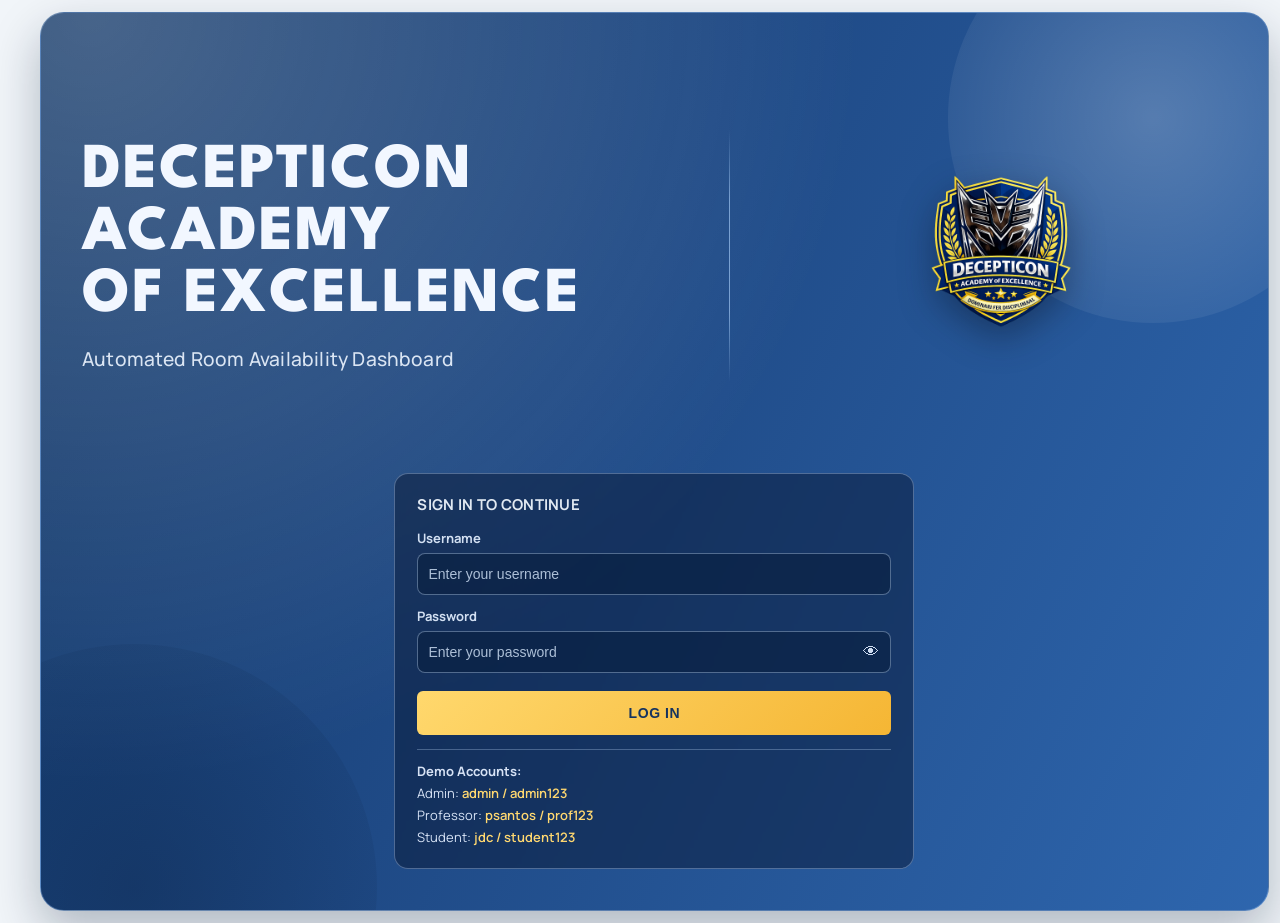
==== commit 4df1cc63: "Admin can update user" ====
--- a/index.html
+++ b/index.html
@@ -713,6 +713,12 @@
   min-width: 96px;
 }
 
+.action-group {
+  display: flex;
+  gap: 8px;
+  flex-wrap: wrap;
+}
+
 .action-note {
   color: #5c6475;
   font-size: 13px;
@@ -1163,13 +1169,6 @@
     <!-- Toast container for in-page notifications -->
     <div id="toastContainer" class="toast-container" aria-live="polite"></div>
     <main class="page">
-      <div class="global-toolbar" role="region" aria-label="Demo data toolbar" style="margin-bottom:12px;">
-        <div style="flex:1"></div>
-        <input id="importFile" type="file" accept="application/json" style="display:none;" />
-        <button id="exportDataBtn" class="ghost" aria-label="Export demo data" title="Export demo data">Export</button>
-        <button id="importDataBtn" class="ghost" aria-label="Import demo data" title="Import demo data">Import</button>
-        <button id="loadSampleBtn" class="ghost" aria-label="Load sample data" title="Load sample data">Load Sample</button>
-      </div>
       <section id="loginScreen" class="login-screen card">
         <div class="login-hero">
           <div class="login-copy">
@@ -1331,7 +1330,7 @@
               <button id="closeModalBtn" class="ghost" type="button">&#10005;</button>
             </div>
             <form id="userForm" class="modal-body">
-              <input type="text" id="fullName" placeholder="Full Name" required />
+              <input type="text" id="fullName" placeholder="Full Name" required pattern="[A-Za-z \u00C0-\u017F]+" title="Only letters and spaces allowed" />
               <input type="text" id="username" placeholder="Username" required />
               <div class="password-field">
                 <input type="password" id="password" placeholder="Password" required />
@@ -1351,6 +1350,35 @@
               <div class="form-actions">
                 <button type="submit" class="primary">Add User</button>
                 <button type="button" id="cancelModalBtn" class="secondary">Cancel</button>
+              </div>
+            </form>
+          </div>
+        </div>
+        <div id="editUserModal" class="modal hidden" aria-hidden="true">
+          <div class="modal-card">
+            <div class="modal-head">
+              <h3>Edit User</h3>
+              <button id="editCloseBtn" class="ghost" type="button">&#10005;</button>
+            </div>
+            <form id="editUserForm" class="modal-body">
+              <input type="text" id="editFullName" placeholder="Full Name" required pattern="[A-Za-z \u00C0-\u017F]+" title="Only letters and spaces allowed" />
+              <input type="text" id="editUsername" placeholder="Username" required />
+              <input type="hidden" id="editOriginalUsername" />
+              <label for="editRoleSelect">Role:</label>
+              <select id="editRoleSelect" required>
+                <option value="Professor">Professor</option>
+                <option value="Student">Student</option>
+                <option value="Admin">Admin</option>
+              </select>
+              <label for="editStatusSelect">Status:</label>
+              <select id="editStatusSelect" required>
+                <option value="Active">Active</option>
+                <option value="Inactive">Inactive</option>
+              </select>
+              <p id="editUserError" class="form-error hidden"></p>
+              <div class="form-actions">
+                <button type="submit" class="primary">Save Changes</button>
+                <button type="button" id="editCancelBtn" class="secondary">Cancel</button>
               </div>
             </form>
           </div>
@@ -1473,11 +1501,13 @@
     </main>
 
     <script>
-const users = [
+const defaultUsers = [
   { name: "System Admin", username: "admin", password: "admin123", role: "Admin", status: "Active", lastLogin: "Mar 14" },
   { name: "Recto Santos", username: "psantos", password: "prof123", role: "Professor", status: "Active", lastLogin: "Mar 14" },
   { name: "Juan Dela Cruz", username: "jdc", password: "student123", role: "Student", status: "Active", lastLogin: "Mar 13" },
 ];
+
+let users = defaultUsers.slice();
 
 const rooms = (function() {
   var roomList = [];
@@ -1498,6 +1528,7 @@
 // Persistent rooms/checkins keys
 const ROOMS_KEY = 'adbms_rooms_v1';
 const CHECKINS_KEY = 'adbms_checkins_v1';
+const USERS_KEY = 'adbms_users_v1';
 const LAST_CHANGE_KEY = 'adbms_last_change_v1';
 
 // in-memory checkins log
@@ -1531,6 +1562,25 @@
   } catch (e) {}
 }
 
+function saveUsers() {
+  try { localStorage.setItem(USERS_KEY, JSON.stringify(users)); } catch (e) {}
+}
+
+function loadUsers() {
+  try {
+    var raw = localStorage.getItem(USERS_KEY);
+    if (raw) {
+      var parsed = JSON.parse(raw);
+      if (Array.isArray(parsed) && parsed.length) {
+        users = parsed.slice();
+        return;
+      }
+    }
+  } catch (e) {}
+  users = defaultUsers.slice();
+  saveUsers();
+}
+
 function saveCheckins() {
   try { localStorage.setItem(CHECKINS_KEY, JSON.stringify(checkins)); } catch (e) {}
 }
@@ -1545,6 +1595,7 @@
 // load persisted state if present
 loadRooms();
 loadCheckins();
+loadUsers();
 
 let currentUser = null;
 
@@ -1781,6 +1832,17 @@
 const userFormError = document.getElementById("userFormError");
 const passwordToggles = document.querySelectorAll("[data-toggle-password]");
 
+const editUserModal = document.getElementById("editUserModal");
+const editUserForm = document.getElementById("editUserForm");
+const editUserError = document.getElementById("editUserError");
+const editCloseBtn = document.getElementById("editCloseBtn");
+const editCancelBtn = document.getElementById("editCancelBtn");
+const editFullName = document.getElementById("editFullName");
+const editUsername = document.getElementById("editUsername");
+const editOriginalUsername = document.getElementById("editOriginalUsername");
+const editRoleSelect = document.getElementById("editRoleSelect");
+const editStatusSelect = document.getElementById("editStatusSelect");
+
 const adminLogoutBtn = document.getElementById("adminLogoutBtn");
 const profLogoutBtn = document.getElementById("profLogoutBtn");
 const studentLogoutBtn = document.getElementById("studentLogoutBtn");
@@ -1828,6 +1890,7 @@
   });
   loginError.classList.add("hidden");
   closeUserModal();
+  closeEditUserModal();
 }
 
 function showDashboardForUser(user) {
@@ -1964,9 +2027,17 @@
     if (user.username === "admin") {
       actionCell = '<span class="action-note">Primary admin</span>';
     } else if (user.status === "Active") {
-      actionCell = '<button class="danger-btn user-toggle-btn" data-user-action="deactivate" data-username="' + user.username + '">Deactivate</button>';
+      actionCell = '<div class="action-group">' +
+        '<button class="action-btn" data-user-action="edit" data-username="' + user.username + '">Edit</button>' +
+        '<button class="secondary" data-user-action="delete" data-username="' + user.username + '">Delete</button>' +
+        '<button class="danger-btn user-toggle-btn" data-user-action="deactivate" data-username="' + user.username + '">Deactivate</button>' +
+        '</div>';
     } else {
-      actionCell = '<button class="action-btn user-toggle-btn" data-user-action="reactivate" data-username="' + user.username + '">Reactivate</button>';
+      actionCell = '<div class="action-group">' +
+        '<button class="action-btn" data-user-action="edit" data-username="' + user.username + '">Edit</button>' +
+        '<button class="secondary" data-user-action="delete" data-username="' + user.username + '">Delete</button>' +
+        '<button class="action-btn user-toggle-btn" data-user-action="reactivate" data-username="' + user.username + '">Reactivate</button>' +
+        '</div>';
     }
     return '<tr class="' + rowClass + '">' +
       '<td>' + getDisplayName(user) + '</td>' +
@@ -2226,6 +2297,48 @@
   userFormError.classList.add("hidden");
 }
 
+function closeEditUserModal() {
+  editUserModal.classList.add("hidden");
+  editUserError.textContent = "";
+  editUserError.classList.add("hidden");
+  editUserForm.reset();
+  editUserModal.setAttribute("aria-hidden", "true");
+}
+
+function openEditUserModal(user) {
+  if (!user || user.username === "admin") return;
+  editFullName.value = user.name || "";
+  editUsername.value = user.username || "";
+  editOriginalUsername.value = user.username || "";
+  editRoleSelect.value = user.role || "Student";
+  editStatusSelect.value = user.status || "Active";
+  editUserError.textContent = "";
+  editUserError.classList.add("hidden");
+  editUserModal.classList.remove("hidden");
+  editUserModal.setAttribute("aria-hidden", "false");
+}
+
+function normalizeUsername(value) {
+  return String(value || "").trim().toLowerCase();
+}
+
+function updateUserReferences(oldUsername, newUsername) {
+  if (!oldUsername || !newUsername || oldUsername === newUsername) return;
+  rooms.forEach(function(room) {
+    if (room.occupiedBy === oldUsername) room.occupiedBy = newUsername;
+  });
+  if (Array.isArray(checkins)) {
+    checkins.forEach(function(entry) {
+      if (entry && entry.user === oldUsername) entry.user = newUsername;
+    });
+  }
+  if (Array.isArray(notifications)) {
+    notifications.forEach(function(note) {
+      if (note && note.user === oldUsername) note.user = newUsername;
+    });
+  }
+}
+
 function openUserModal() {
   addUserModal.classList.remove("hidden");
   userFormError.textContent = "";
@@ -2234,14 +2347,19 @@
 
 loginForm.addEventListener("submit", function(event) {
   event.preventDefault();
+  // ensure we have the latest persisted users (handles other tabs/imports)
+  try { loadUsers(); } catch (e) { /* ignore */ }
   var username = loginUsername.value.trim();
   var password = loginPassword.value;
+  // diagnostic log for debugging login issues
+  try { console.debug('Attempting login for', username, 'known users:', users.map(function(u){ return u.username; })); } catch (e) {}
   var user = users.find(function(c) {
     return c.username.toLowerCase() === username.toLowerCase() && c.password === password;
   });
   if (!user) {
     loginError.textContent = "Invalid username or password.";
     loginError.classList.remove("hidden");
+    try { console.debug('Login failed for', username); } catch (e) {}
     return;
   }
   if (user.status !== "Active") {
@@ -2253,6 +2371,7 @@
   loginError.textContent = "Invalid username or password.";
   currentUser = user;
   currentUser.lastLogin = formatToday();
+  saveUsers();
   showDashboardForUser(user);
 });
 
@@ -2265,6 +2384,8 @@
 openModalBtn.addEventListener("click", openUserModal);
 closeModalBtn.addEventListener("click", closeUserModal);
 cancelModalBtn.addEventListener("click", closeUserModal);
+editCloseBtn.addEventListener("click", closeEditUserModal);
+editCancelBtn.addEventListener("click", closeEditUserModal);
 
 adminAssignForm.addEventListener("submit", function(event) {
   event.preventDefault();
@@ -2330,6 +2451,24 @@
 
   if (!fullName || !username || !password || !confirmPassword || !role) return;
 
+  // Validate full name: only letters (including common accented chars) and spaces
+  try {
+    var nameRegex = /^[\p{L} ]+$/u;
+    if (!nameRegex.test(fullName)) {
+      userFormError.textContent = "Full name may only contain letters and spaces.";
+      userFormError.classList.remove("hidden");
+      return;
+    }
+  } catch (e) {
+    // Fallback for environments without Unicode property escapes
+    var fallbackNameRegex = /^[A-Za-z \u00C0-\u017F]+$/;
+    if (!fallbackNameRegex.test(fullName)) {
+      userFormError.textContent = "Full name may only contain letters and spaces.";
+      userFormError.classList.remove("hidden");
+      return;
+    }
+  }
+
   if (password !== confirmPassword) {
     userFormError.textContent = "Passwords do not match.";
     userFormError.classList.remove("hidden");
@@ -2341,12 +2480,83 @@
     userFormError.classList.remove("hidden");
     return;
   }
-
-  users.push({ name: fullName, username: username, password: password, role: role, status: "Active", lastLogin: "-" });
+  // normalize username storage to lowercase to avoid case-sensitivity issues
+  var normalizedUsername = username.toLowerCase();
+  users.push({ name: fullName, username: normalizedUsername, password: password, role: role, status: "Active", lastLogin: "-" });
+  // persist users immediately so login in other tabs or after reload works
+  saveUsers();
+  saveUsers();
   userForm.reset();
   passwordToggles.forEach(function(toggle) { toggle.textContent = "\uD83D\uDC41"; });
   closeUserModal();
   rerenderVisibleDashboard();
+  if (currentUser && currentUser.role === "Admin") {
+    renderAdminAssignmentOptions();
+  }
+});
+
+editUserForm.addEventListener("submit", function(event) {
+  event.preventDefault();
+  var fullName = editFullName.value.trim();
+  var username = editUsername.value.trim();
+  var role = editRoleSelect.value;
+  var status = editStatusSelect.value;
+  var originalUsername = editOriginalUsername.value;
+
+  editUserError.textContent = "";
+  editUserError.classList.add("hidden");
+
+  if (!fullName || !username || !role || !status) return;
+
+  // Validate full name: only letters and spaces
+  try {
+    var nameRegex = /^[\p{L} ]+$/u;
+    if (!nameRegex.test(fullName)) {
+      editUserError.textContent = "Full name may only contain letters and spaces.";
+      editUserError.classList.remove("hidden");
+      return;
+    }
+  } catch (e) {
+    var fallbackNameRegex = /^[A-Za-z \u00C0-\u017F]+$/;
+    if (!fallbackNameRegex.test(fullName)) {
+      editUserError.textContent = "Full name may only contain letters and spaces.";
+      editUserError.classList.remove("hidden");
+      return;
+    }
+  }
+
+  var normalizedUsername = normalizeUsername(username);
+  var user = getUserByUsername(originalUsername);
+  if (!user || user.username === "admin") return;
+
+  if (normalizedUsername !== normalizeUsername(originalUsername) && getUserByUsername(normalizedUsername)) {
+    editUserError.textContent = "Username already exists. Use a different username.";
+    editUserError.classList.remove("hidden");
+    return;
+  }
+
+  var prevUsername = user.username;
+  var prevRole = user.role;
+
+  user.name = fullName;
+  user.username = normalizedUsername;
+  user.role = role;
+  user.status = status;
+
+  if (prevUsername !== normalizedUsername) {
+    updateUserReferences(prevUsername, normalizedUsername);
+  }
+
+  if ((prevRole === "Professor" && role !== "Professor") || status !== "Active") {
+    releaseRoomsForUser(user.username);
+  }
+
+  saveUsers();
+  saveRooms();
+  saveCheckins();
+  saveNotifications();
+  closeEditUserModal();
+  syncAllDashboards();
 });
 
 adminRoomBody.addEventListener("click", function(event) {
@@ -2412,8 +2622,33 @@
   var action = target.dataset.userAction;
   var user = getUserByUsername(username);
   if (!user || user.username === "admin") return;
-  if (action === "deactivate") { user.status = "Inactive"; releaseRoomsForUser(user.username); }
+  if (action === "edit") {
+    openEditUserModal(user);
+    return;
+  }
+  if (action === "delete") {
+    if (!confirm('Delete user "' + user.username + '"? This cannot be undone.')) return;
+    releaseRoomsForUser(user.username);
+    users = users.filter(function(u){ return u.username !== user.username; });
+    if (Array.isArray(checkins)) {
+      checkins = checkins.filter(function(c){ return c.user !== user.username; });
+    }
+    if (Array.isArray(notifications)) {
+      notifications = notifications.filter(function(n){ return n.user !== user.username; });
+    }
+    saveUsers();
+    saveRooms();
+    saveCheckins();
+    saveNotifications();
+    syncAllDashboards();
+    return;
+  }
+  if (action === "deactivate") {
+    user.status = "Inactive";
+    releaseRoomsForUser(user.username);
+  }
   if (action === "reactivate") user.status = "Active";
+  saveUsers();
   syncAllDashboards();
 });
 
@@ -2453,8 +2688,7 @@
         try { localStorage.setItem(CHECKINS_KEY, JSON.stringify(parsed.checkins)); } catch(e) {}
       }
       if (parsed.users) {
-        // update in-memory users for demo only
-        try { parsed.users.forEach(function(u){ if (!getUserByUsername(u.username)) users.push(u); }); } catch(e) {}
+        try { users = parsed.users.slice(); saveUsers(); } catch(e) {}
       }
       loadRooms(); loadCheckins(); rerenderVisibleDashboard(); notify('Import', 'Demo data imported');
     } catch (err) { notify('Import error', 'Invalid file'); }
